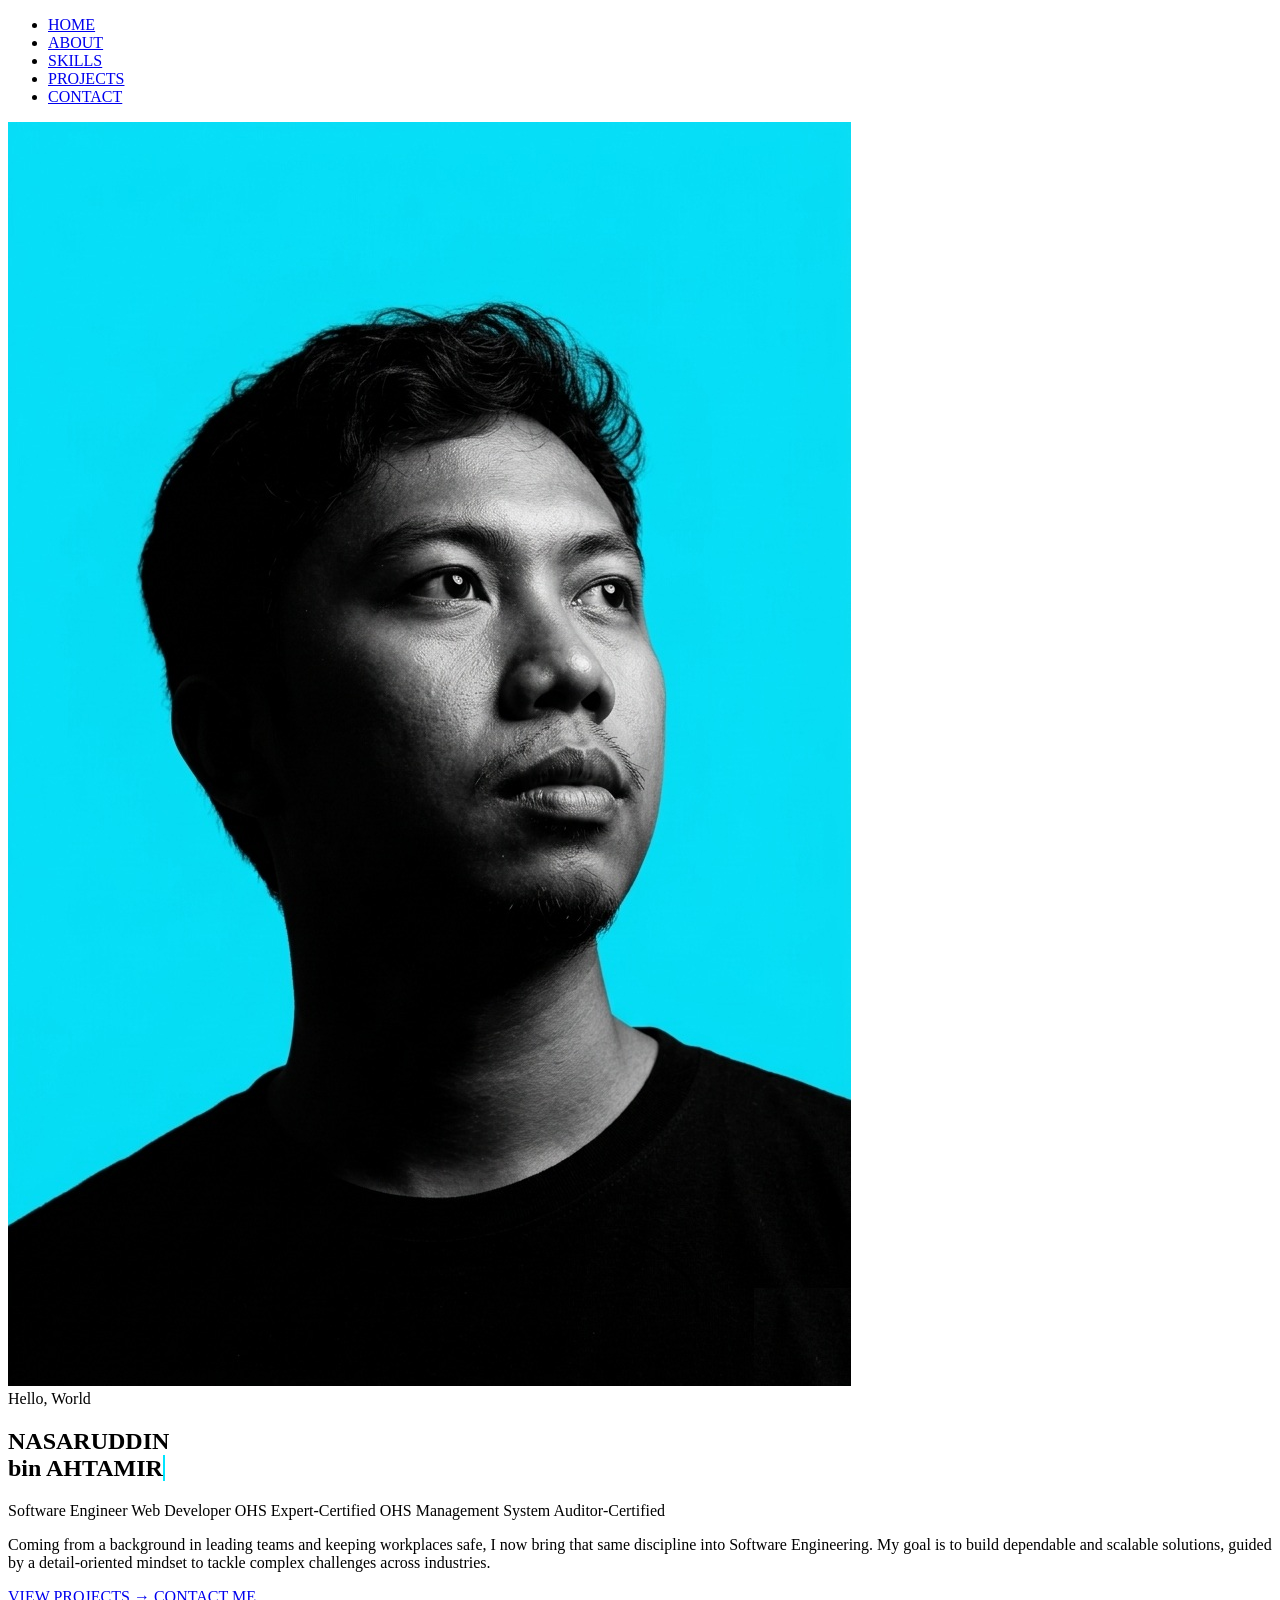
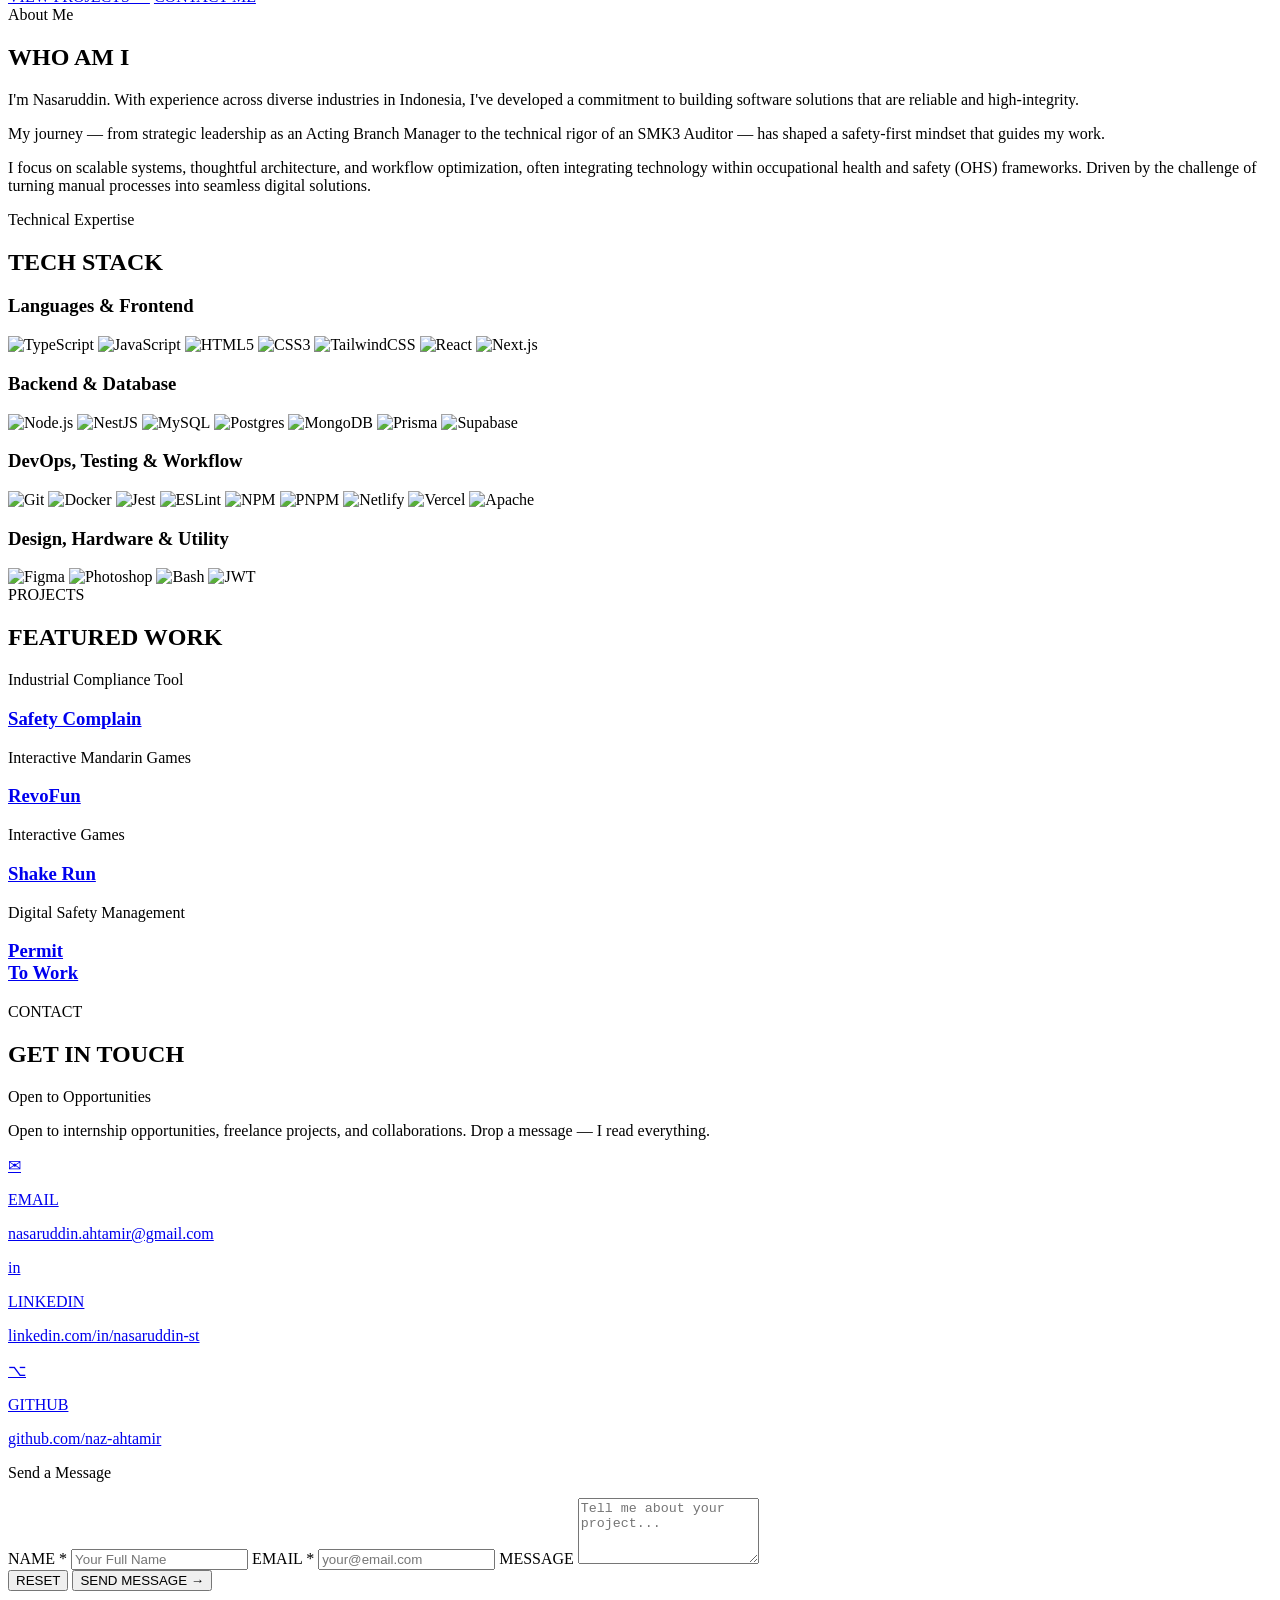
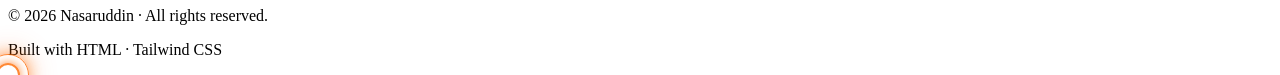
==== index.html @ 33e67f77 "new file:   css/styles.css modified:   index.html" ====
<!doctype html>
<html lang="EN" class="scroll-smooth">

<head>
  <meta charset="UTF-8" />
  <meta name="viewport" content="width=device-width, initial-scale=1.0" />
  <meta name="description"
    content="Portfolio of Nasaruddin Ahtamir – web developer and designer. Explore responsive web projects, HTML/CSS work, and technical collaborations. Contact for opportunities!" />
  <meta name="keywords"
    content="Nasaruddin Ahtamir, portfolio, web developer, web design, front-end developer, GitHub Pages, responsive design" />
  <meta name="robots" content="index, follow" />
  <link rel="canonical" href="https://nasaruddin.github.io/" />
  <meta property="og:title" content="Nasaruddin Ahtamir | Web Developer & Designer Portfolio" />
  <meta property="og:description"
    content="Portfolio of Nasaruddin Ahtamir – web developer and designer. View projects, responsive designs, and technical work." />
  <meta property="og:type" content="website" />
  <meta property="og:url" content="https://nasaruddin.github.io/" />
  <meta property="og:image" content="https://nasaruddin.github.io/images/preview.jpg" />
  <meta name="twitter:card" content="summary_large_image" />
  <meta name="twitter:title" content="Nasaruddin Ahtamir | Web Developer & Designer Portfolio" />
  <meta name="twitter:description"
    content="Portfolio of Nasaruddin Ahtamir – web developer and designer. View projects, responsive designs, and technical work." />
  <meta name="twitter:image" content="https://nasaruddin.github.io/images/preview.jpg" />
  <meta name="google-site-verification" content="5n1BR2CHWcxtqKw4xwNAb4pCUKZmLv2qoY3jx4IInnc" />
  <title>naz-ahtamir | Portfolio</title>
  <script src="https://cdn.jsdelivr.net/npm/@tailwindcss/browser@4"></script>
  <!-- Tambahkan favicon -->
  <link rel="icon" type="image/webp" href="images/favicon.svg" />
  <link rel="stylesheet" href="css/styles.css">
</head>

<body class="text-white antialiased">
  <div class="flex flex-col md:flex-row font-[cybernetik] text-xs">
    <!-- SIDEBAR KIRI: FOTO STICKY, LATAR MERAH SETINGGI LAYAR -->
    <aside
      class="w-full md:flex-1 md:sticky md:top-0 md:h-screen flex flex-col bg-black/20 md:bg-black/30 backdrop-blur-md z-20"
      style="flex-basis: 35%">
      <!-- NAVBAR DI ATAS FOTO, TANPA BACKGROUND, TEKS TENGAH -->
      <nav
        class="w-full py-3 px-2 md:py-4 md:px-6 bg-[#08ddf4] md:bg-transparent md:sticky top-0 z-30 font-[nasalization] font-bold">
        <ul class="flex justify-center gap-2 md:gap-6">
          <li><a href="#home"
              class="text-xs md:text-sm tracking-[0.15em] text-black hover:text-white transition whitespace-nowrap">HOME</a>
          </li>
          <li><a href="#about"
              class="text-xs md:text-sm tracking-[0.15em] text-black hover:text-white transition whitespace-nowrap">ABOUT</a>
          </li>
          <li><a href="#technical-expertise"
              class="text-xs md:text-sm tracking-[0.15em] text-black hover:text-white transition whitespace-nowrap">SKILLS</a>
          </li>
          <li><a href="#projects"
              class="text-xs md:text-sm tracking-[0.15em] text-black hover:text-white transition whitespace-nowrap">PROJECTS</a>
          </li>
          <li><a href="#contact"
              class="text-xs md:text-sm tracking-[0.15em] text-black hover:text-white transition whitespace-nowrap">CONTACT</a>
          </li>
        </ul>
      </nav>

      <!-- FOTO DI BAWAH NAVBAR (memenuhi sisa ruang) -->
      <div class="w-full">
        <img src="images/pro.jpg" alt="Nasaruddin Ahtamir"
          class="w-full h-auto md:absolute md:inset-0 md:h-full md:object-cover" />
      </div>
    </aside>

    <!-- KONTEN UTAMA DI KANAN (dalam 1 box) -->
    <main class="w-full break-words md:flex-1 text-2xl sm:text-3xl lg:text-5xl" style="flex-basis:65%">
      <section id="home" class="min-h-screen flex items-center pt-16 overflow-hidden">
        <div class="px-6 py-20 relative z-10 w-full">
          <div class="flex items-center gap-3 mb-6">
            <div class="w-8 h-px bg-[#00e5ff]"></div>
            <span class="text-[#00e5ff] tracking-[0.2em] text-[0.7rem] uppercase font-[cybernetik] font-bold">Hello,
              World</span>
          </div>
          <h1 class="font-bold leading-none mb-4 font-[cybernetik]
              text-[clamp(1.6rem,5vw,2.5rem)]
              sm:text-[clamp(2rem,6vw,4rem)]
              lg:text-[clamp(3rem,7vw,5rem)]">
            <span class="text-white">NASARUDDIN</span><br />
            <span class="typing-text inline-block text-cyan-400 drop-shadow-[0_0_22px_#00e5ff]"></span>
          </h1>
          <div class="font-bold text-sm mb-8 flex flex-wrap gap-2 font-[nasalization]">
            <span
              class="px-3 py-1 text-xs bg-[rgba(0,229,255,0.1)] border border-[rgba(0,229,255,0.3)] text-[#00e5ff]">Software
              Engineer</span>
            <span
              class="px-3 py-1 text-xs bg-[rgba(255,107,43,0.1)] border border-[rgba(255,107,43,0.3)] text-[#ff6b2b]">Web
              Developer</span>
            <span
              class="px-3 py-1 text-xs bg-[rgba(168,85,247,0.1)] border border-[rgba(168,85,247,0.3)] text-[#a855f7]">OHS
              Expert-Certified</span>
            <span
              class="px-3 py-1 text-xs bg-[rgba(0,255,136,0.1)] border border-[rgba(0,255,136,0.3)] text-[#00ff88]">OHS
              Management System Auditor-Certified</span>
          </div>
          <p class="text-justify font-[nasalization] text-sm mt-22">
            Coming from a background in leading teams and keeping workplaces
            safe, I now bring that same discipline into Software Engineering.
            My goal is to build
            <span class="text-[#00e5ff]">dependable and scalable solutions</span>, guided by a detail‑oriented mindset
            to tackle complex
            challenges across industries.
          </p>
          <div class="flex flex-wrap gap-4 mt-8 font-[nasalization] text-sm">
            <a href="#projects"
              class="inline-flex items-center gap-2 px-8 py-3 font-bold tracking-widest transition-all bg-gradient-to-br from-[#00e5ff] to-[#0072ff] text-black hover:shadow-[0_0_30px_rgba(0,229,255,0.5)]">VIEW
              PROJECTS →</a>
            <a href="#contact"
              class="inline-flex items-center gap-2 px-8 py-3 font-bold tracking-widest transition-all bg-transparent border border-[#00e5ff] text-[#00e5ff] hover:bg-[rgba(0,229,255,0.1)]">CONTACT
              ME</a>
          </div>
        </div>
      </section>

      <section id="about" class="py-24 relative">
        <div class="px-6 w-full">
          <div class="flex items-center gap-3 mb-3">
            <div class="w-8 h-px bg-[#00e5ff]"></div>
            <span class="text-[#00e5ff] tracking-[0.2em] text-[0.7rem] uppercase font-bold">About Me</span>
          </div>

          <h2 class="font-bold">
            <span class="text-white">WHO</span>
            <span class="text-cyan-400 drop-shadow-[0_0_10px_#00e5ff]">AM I</span>
          </h2>

          <article class="space-y-6 text-justify text-white text-sm mt-22 font-[nasalization]">
            <p>
              I'm <span class="text-cyan-400 font-semibold font-[cybernetik]">Nasaruddin</span>.
              With experience across diverse industries in Indonesia, I've
              developed a commitment to building software solutions that are
              reliable and high‑integrity.
            </p>
            <p>
              My journey — from strategic leadership as an
              <span class="text-orange-500">Acting Branch Manager</span> to
              the technical rigor of an
              <span class="text-orange-500">SMK3 Auditor</span> — has shaped a
              <span class="text-orange-500 font-bold">safety‑first</span>
              mindset that guides my work.
            </p>
            <p>
              I focus on
              <span class="text-purple-500">scalable systems</span>,
              thoughtful architecture, and workflow optimization, often
              integrating technology within occupational health and safety
              (OHS) frameworks. Driven by the challenge of turning manual
              processes into seamless digital solutions.
            </p>
          </article>
      </section>
      <section id="technical-expertise" class="py-24 relative">
        <div class="px-6 w-full">
          <div class="flex items-center gap-3 mb-3">
            <div class="w-8 h-px bg-[#00e5ff]"></div>
            <span class="text-[#00e5ff] tracking-[0.2em] text-[0.7rem] uppercase font-bold">Technical
              Expertise</span>
          </div>

          <h2 class="font-bold mb-8">
            <span class="text-white">TECH</span>
            <span class="text-cyan-400 drop-shadow-[0_0_10px_#00e5ff]">STACK</span>
          </h2>

          <div class="space-y-10 tracking-[0.2em] text-sm uppercase font-[nasalization] font-bold text-white">
            <!-- Languages & Frontend -->
            <div>
              <h3 class="mt-22 mb-4 border-l-4 border-[#00e5ff] pl-4">
                Languages & Frontend
              </h3>
              <div class="flex flex-wrap gap-2">
                <img
                  src="https://img.shields.io/badge/typescript-%23007ACC.svg?style=for-the-badge&logo=typescript&logoColor=white"
                  alt="TypeScript" />
                <img
                  src="https://img.shields.io/badge/javascript-%23323330.svg?style=for-the-badge&logo=javascript&logoColor=%23F7DF1E"
                  alt="JavaScript" />
                <img
                  src="https://img.shields.io/badge/html5-%23E34F26.svg?style=for-the-badge&logo=html5&logoColor=white"
                  alt="HTML5" />
                <img src="https://img.shields.io/badge/css3-%231572B6.svg?style=for-the-badge&logo=css3&logoColor=white"
                  alt="CSS3" />
                <img
                  src="https://img.shields.io/badge/tailwindcss-%2338B2AC.svg?style=for-the-badge&logo=tailwindcss&logoColor=white"
                  alt="TailwindCSS" />
                <img
                  src="https://img.shields.io/badge/react-%2320232a.svg?style=for-the-badge&logo=react&logoColor=%2361DAFB"
                  alt="React" />
                <img src="https://img.shields.io/badge/next.js-black?style=for-the-badge&logo=next.js&logoColor=white"
                  alt="Next.js" />
              </div>
            </div>

            <!-- Backend & Database -->
            <div>
              <h3 class="mb-4 border-l-4 border-[#00e5ff] pl-4">
                Backend & Database
              </h3>
              <div class="flex flex-wrap gap-2">
                <img src="https://img.shields.io/badge/node.js-6DA55F?style=for-the-badge&logo=node.js&logoColor=white"
                  alt="Node.js" />
                <img
                  src="https://img.shields.io/badge/nestjs-%23E0234E.svg?style=for-the-badge&logo=nestjs&logoColor=white"
                  alt="NestJS" />
                <img src="https://img.shields.io/badge/mysql-%2300f.svg?style=for-the-badge&logo=mysql&logoColor=white"
                  alt="MySQL" />
                <img
                  src="https://img.shields.io/badge/postgres-%23316192.svg?style=for-the-badge&logo=postgresql&logoColor=white"
                  alt="Postgres" />
                <img
                  src="https://img.shields.io/badge/mongodb-%2347A248.svg?style=for-the-badge&logo=mongodb&logoColor=white"
                  alt="MongoDB" />
                <img
                  src="https://img.shields.io/badge/prisma-%2300A8E8.svg?style=for-the-badge&logo=prisma&logoColor=white"
                  alt="Prisma" />
                <img
                  src="https://img.shields.io/badge/supabase-%233FCF8E.svg?style=for-the-badge&logo=supabase&logoColor=white"
                  alt="Supabase" />
              </div>
            </div>

            <!-- DevOps, Testing & Workflow -->
            <div>
              <h3 class="mb-4 border-l-4 border-[#00e5ff] pl-4">
                DevOps, Testing & Workflow
              </h3>
              <div class="flex flex-wrap gap-2">
                <img src="https://img.shields.io/badge/git-%23F05033.svg?style=for-the-badge&logo=git&logoColor=white"
                  alt="Git" />
                <img
                  src="https://img.shields.io/badge/docker-%232496ED.svg?style=for-the-badge&logo=docker&logoColor=white"
                  alt="Docker" />
                <img src="https://img.shields.io/badge/jest-%23C21325.svg?style=for-the-badge&logo=jest&logoColor=white"
                  alt="Jest" />
                <img
                  src="https://img.shields.io/badge/eslint-%234B32C3.svg?style=for-the-badge&logo=eslint&logoColor=white"
                  alt="ESLint" />
                <img src="https://img.shields.io/badge/npm-%23CB3837.svg?style=for-the-badge&logo=npm&logoColor=white"
                  alt="NPM" />
                <img src="https://img.shields.io/badge/pnpm-%23F69220.svg?style=for-the-badge&logo=pnpm&logoColor=white"
                  alt="PNPM" />
                <img
                  src="https://img.shields.io/badge/netlify-%23000000.svg?style=for-the-badge&logo=netlify&logoColor=white"
                  alt="Netlify" />
                <img
                  src="https://img.shields.io/badge/vercel-%23000000.svg?style=for-the-badge&logo=vercel&logoColor=white"
                  alt="Vercel" />
                <img
                  src="https://img.shields.io/badge/apache-%23D42029.svg?style=for-the-badge&logo=apache&logoColor=white"
                  alt="Apache" />
              </div>
            </div>

            <!-- Design, Hardware & Utility -->
            <div>
              <h3 class="mb-4 border-l-4 border-[#00e5ff] pl-4">
                Design, Hardware & Utility
              </h3>
              <div class="flex flex-wrap gap-2">
                <img
                  src="https://img.shields.io/badge/figma-%23F24E1E.svg?style=for-the-badge&logo=figma&logoColor=white"
                  alt="Figma" />
                <img
                  src="https://img.shields.io/badge/adobe%20photoshop-%2331A8FF.svg?style=for-the-badge&logo=adobephotoshop&logoColor=white"
                  alt="Photoshop" />
                <img
                  src="https://img.shields.io/badge/bash-%23121011.svg?style=for-the-badge&logo=gnu-bash&logoColor=white"
                  alt="Bash" />
                <img
                  src="https://img.shields.io/badge/jwt-%23000000.svg?style=for-the-badge&logo=JSON%20web%20tokens&logoColor=white"
                  alt="JWT" />
              </div>
            </div>
          </div>
        </div>
      </section>

      <section id="projects" class="py-24 relative">
        <div class="px-6 w-full">
          <div class="flex items-center gap-3 mb-3">
            <div class="w-8 h-px bg-[#00e5ff]"></div>
            <span class="text-[#00e5ff] tracking-[0.2em] text-[0.7rem] uppercase font-bold">PROJECTS</span>
          </div>

          <h2 class="font-bold mb-8">
            <span class="text-[#e2f0f7]">FEATURED </span>
            <span class="text-[#ff6b2b] drop-shadow-[0_0_10px_#ff6b2b]">WORK</span>
          </h2>

          <article class="grid md:grid-cols-2 gap-12 mt-22 mb-22">
            <div class="ml-0 md:ml-8 flex flex-col">
              <span class="text-sm tracking-widest font-[nasalization] uppercase">Industrial Compliance
                Tool</span>
              <a href="https://tally.so/r/0Q7Lz9" target="_blank" rel="noopener noreferrer">
                <h3 class="text-[clamp(1rem,3vw,1.5rem)] text-[#ffcf01] font-bold uppercase ml-33">
                  Safety Complain
                </h3>
              </a>
            </div>
          </article>

          <article class="grid md:grid-cols-2 gap-6 mb-22">
            <div class="ml-0 md:ml-8 flex flex-col">
              <span class="text-sm tracking-widest font-[nasalization] uppercase">Interactive Mandarin Games</span>
              <a href="https://revofun.naz-ahtamir.site/" target="_blank" rel="noopener noreferrer">
                <h3 class="text-[clamp(1rem,3vw,1.5rem)] font-bold uppercase text-[#FF6B2B] text-justify ml-33">
                  RevoFun
                </h3>
              </a>
            </div>
          </article>

          <article class="grid md:grid-cols-2 gap-6 mb-22">
            <div class="ml-0 md:ml-8 flex flex-col">
              <span class="text-sm tracking-widest font-[nasalization] uppercase text-justify">Interactive Games</span>
              <a href="https://naz-ahtamir.github.io/Lomba-Lari/shake-race-player/" target="_blank"
                rel="noopener noreferrer">
                <h3 class="text-[clamp(1rem,3vw,1.5rem)] font-bold uppercase text-[#00cfff] text-justify ml-33">
                  Shake Run
                </h3>
              </a>
            </div>
          </article>

          <article class="grid md:grid-cols-2 gap-6 mb-22">
            <div class="ml-0 md:ml-8 flex flex-col">
              <span class="text-sm tracking-widest font-[nasalization] uppercase">Digital Safety Management</span>
              <a href="https://tally.so/r/dWEXDD" target="_blank" rel="noopener noreferrer">
                <h3 class="text-[clamp(1rem,3vw,1.5rem)] text-[#f4f4f4] font-bold uppercase ml-33">
                  Permit <br />To Work
                </h3>
              </a>
            </div>
          </article>
      </section>
      <section id="contact" class="py-24 relative">
        <div class="px-6 w-full">
          <div class="flex items-center gap-3 mb-3">
            <div class="w-8 h-px bg-[#00e5ff]"></div>
            <span class="text-[#00e5ff] tracking-[0.2em] text-[0.7rem] uppercase font-bold">CONTACT</span>
          </div>

          <h2 class="font-bold">
            <span class="text-white">GET IN</span>
            <span class="text-cyan-400 drop-shadow-[0_0_10px_#00e5ff]">TOUCH</span>
          </h2>

          <div class="grid lg:grid-cols-2 gap-12 mt-22 font-[nasalization]">
            <div class="space-y-6">
              <div class="p-6 bg-[#0a1520] border border-[#1a3a4a] text-[#e2f0f7] shadow-md">
                <p class="text-xl font-[nasalization] uppercase font-bold mb-2">
                  Open to Opportunities
                </p>
                <p class="text-sm">
                  Open to internship opportunities, freelance
                  projects, and collaborations. Drop a message — I
                  read everything.
                </p>
              </div>
              <div class="space-y-3">
                <a href="mailto:nasaruddin.ahtamir@gmail.com"
                  class="flex items-center gap-4 p-4 bg-[#0a1520] border border-[#1a3a4a] transition-colors hover:border-[#00e5ff]">
                  <div class="w-8 h-8 flex items-center justify-center flex-shrink-0 bg-[rgba(0,229,255,0.15)]">
                    <span class="text-[#00e5ff] text-sm">✉</span>
                  </div>
                  <div>
                    <p class="font-[cybernetik] text-xs mb-0.5 text-white/88">
                      EMAIL
                    </p>
                    <p class="text-sm text-[#00e5ff]">
                      nasaruddin.ahtamir@gmail.com
                    </p>
                  </div>
                </a>

                <a href="https://id.linkedin.com/in/nasaruddin-st-86a593258" target="_blank" rel="noopener noreferrer"
                  class="flex items-center gap-4 p-4 bg-[#0a1520] border border-[#1a3a4a] transition-colors hover:border-[#0072ff]">
                  <div class="w-8 h-8 flex items-center justify-center flex-shrink-0 bg-[rgba(0,114,255,0.15)]">
                    <span class="text-[#0072ff] text-sm">in</span>
                  </div>
                  <div>
                    <p class="font-[cybernetik] text-xs mb-0.5 text-white/88">
                      LINKEDIN
                    </p>
                    <p class="text-sm text-[#0072ff]">
                      linkedin.com/in/nasaruddin-st
                    </p>
                  </div>
                </a>

                <a href="https://github.com/naz-ahtamir" target="_blank" rel="noopener noreferrer"
                  class="flex items-center gap-4 p-4 bg-[#0a1520] border border-[#1a3a4a] transition-colors hover:border-[#a855f7]">
                  <div class="w-8 h-8 flex items-center justify-center flex-shrink-0 bg-[rgba(168,85,247,0.15)]">
                    <span class="text-[#a855f7] text-sm">⌥</span>
                  </div>
                  <div>
                    <p class="font-[cybernetik] text-xs mb-0.5 text-white/88">
                      GITHUB
                    </p>
                    <p class="text-sm text-[#a855f7]">
                      github.com/naz-ahtamir
                    </p>
                  </div>
                </a>
              </div>
            </div>

            <div class="p-6 bg-[#0a1520] border border-[#1a3a4a] shadow-md">
              <p class="text-[#e2f0f7] text-xl mb-6 font-[nasalization] uppercase font-bold">
                Send a Message
              </p>

              <form class="space-y-4" id="contact-form">
                <label class="font-[cybernetik] text-xs block mb-2 text-white/88">NAME <span
                    class="text-[#ff6b2b]">*</span></label>
                <input type="text" name="name" placeholder="Your Full Name" required
                  class="text-xs w-full px-3 py-2 bg-transparent border border-[#1a3a4a] text-[#e2f0f7] placeholder-[rgba(226,240,247,0.4)] focus:outline-none focus:border-[#00e5ff] transition-colors" />

                <label class="font-[cybernetik] text-xs block mt-4 mb-2 text-white/88">EMAIL <span
                    class="text-[#ff6b2b]">*</span></label>
                <input type="email" name="email" placeholder="your@email.com" required
                  class="text-xs w-full px-3 py-2 bg-transparent border border-[#1a3a4a] text-[#e2f0f7] placeholder-[rgba(226,240,247,0.4)] focus:outline-none focus:border-[#00e5ff] transition-colors" />

                <label class="font-[cybernetik] text-xs block mt-4 mb-2 text-white/88">MESSAGE</label>
                <textarea name="message" rows="4" placeholder="Tell me about your project..."
                  class="text-xs w-full px-3 py-2 bg-transparent border border-[#1a3a4a] text-[#e2f0f7] placeholder-[rgba(226,240,247,0.4)] focus:outline-none focus:border-[#00e5ff] transition-colors resize-y"></textarea>

                <div class="flex gap-3 pt-2">
                  <button type="reset"
                    class="flex-1 py-3 text-xs font-bold tracking-widest border border-[#1a3a4a] text-[rgba(226,240,247,0.5)] transition-colors hover:border-[#ff6b2b] hover:text-[#ff6b2b]">
                    RESET
                  </button>

                  <button type="submit"
                    class="flex-2 px-8 py-3 text-xs font-bold tracking-widest transition-shadow bg-gradient-to-br from-[#00e5ff] to-[#0072ff] text-black hover:shadow-[0_0_20px_rgba(0,229,255,0.4)]">
                    SEND MESSAGE →
                  </button>
                </div>
              </form>
            </div>
          </div>
        </div>
      </section>

      <footer class="py-8 border-t border-[#1a3a4a] bg-[#050a0e] font-[nasalization]">
        <div
          class="max-w-6xl mx-auto px-6 flex flex-col md:flex-row items-center justify-between gap-4 text-center md:text-left">
          <p class="text-xs text-[rgba(226,240,247,0.4)]">
            © 2026 <span class="text-[#ff6b2b] font-[cybernetik]">Nasaruddin</span> ·
            All rights reserved.
          </p>
          <p class="text-xs text-[rgba(226,240,247,0.4)]">
            Built with <span class="text-[#00e5ff] font-[cybernetik]">HTML</span> ·
            <span class="text-[#00e5ff] font-[cybernetik]">Tailwind CSS</span>
          </p>
        </div>
      </footer>
      <!-- THREE.JS IMPORT MAP (tetap di HTML) -->
      <script type="importmap">
        {
          "imports": {
            "three": "https://unpkg.com/three@0.128.0/build/three.module.js"
          }
        }
      </script>
      <script type="module" src="js/three-stars.js"></script>
      <script src="js/holographic-cursor.js"></script>
      <script src="js/cursor-trail.js"></script>
      <script src="js/typing-effect.js"></script>
    </main>
  </div>
</body>

</html>
---- css/styles.css ----
@font-face {
    font-family: "cybernetik";
    src: url("/fonts/cybernetik.woff2") format("woff2");
    font-weight: normal;
    font-style: normal;
}

@font-face {
    font-family: "nasalization";
    src: url("/fonts/nasalization.woff2") format("woff2");
    font-weight: normal;
    font-style: normal;
}

.typing-text {
    border-right: 2px solid #00e5ff;
    font-family: inherit;
    /* atau font spesifik */
    white-space: nowrap;
}

/* Animasi blink untuk cursor */
@keyframes blink {
    50% {
        border-color: transparent;
    }
}

.typing-text.blinking {
    animation: blink 0.7s step-end infinite;
}

/* custom scrollbar */
::-webkit-scrollbar {
    width: 6px;
}

::-webkit-scrollbar-track {
    background: #050a0e;
}

::-webkit-scrollbar-thumb {
    background: #00e5ff;
    border-radius: 8px;
}

/* Three.js canvas */
canvas.webgl {
    position: fixed;
    top: 0;
    left: 0;
    width: 100%;
    height: 100%;
    z-index: -5;
    pointer-events: none;
}

.relative-z {
    position: relative;
    z-index: 10;
}

#info {
    position: fixed;
    bottom: 12px;
    right: 12px;
    z-index: 20;
    background: rgba(0, 0, 0, 0.5);
    padding: 4px 8px;
    border-radius: 4px;
    font-family: monospace;
    font-size: 10px;
    color: #aaa;
    pointer-events: none;
}

#info a {
    color: #00e5ff;
    text-decoration: none;
}

/* ─── HOLOGRAPHIC CURSOR (gabungan) ─── */
.holographic-cursor {
    position: fixed;
    width: 40px;
    height: 40px;
    pointer-events: none;
    z-index: 9999;
    transform: translate(-50%, -50%);
    transition:
        width 0.3s ease,
        height 0.3s ease;
}

.holographic-cursor::before {
    content: "";
    position: absolute;
    top: 50%;
    left: 50%;
    width: 100%;
    height: 100%;
    border: 1px solid rgba(255, 106, 0, 0.8);
    border-radius: 50%;
    transform: translate(-50%, -50%);
    box-shadow:
        0 0 15px rgba(255, 106, 0, 0.6),
        0 0 30px rgba(255, 106, 0, 0.3);
    animation: cursorPulse 2s infinite;
}

.holographic-cursor::after {
    content: "";
    position: absolute;
    top: 50%;
    left: 50%;
    width: 20px;
    height: 20px;
    border: 2px solid rgba(255, 106, 0, 0.8);
    border-radius: 50%;
    transform: translate(-50%, -50%);
    box-shadow: 0 0 10px rgba(255, 106, 0, 0.8);
}

.holographic-cursor.hover {
    width: 60px;
    height: 60px;
}

.holographic-cursor.hover::before {
    border-color: rgba(255, 106, 0, 1);
    box-shadow:
        0 0 25px rgba(255, 106, 0, 0.8),
        0 0 50px rgba(255, 106, 0, 0.5);
}

.holographic-cursor.hover::after {
    border-color: rgba(255, 106, 0, 1);
    box-shadow: 0 0 20px rgba(255, 106, 0, 1);
}

@keyframes cursorPulse {

    0%,
    100% {
        transform: translate(-50%, -50%) scale(1);
        opacity: 0.8;
    }

    50% {
        transform: translate(-50%, -50%) scale(1.1);
        opacity: 0.5;
    }
}

/* Sembunyikan kursor default di desktop */
body {
    cursor: none;
}

@media (max-width: 768px) {
    body {
        cursor: auto;
    }

    .holographic-cursor {
        display: none;
    }
}

/* Canvas trail (dari script akan dibuat sendiri) */
canvas.cursor-trail {
    position: fixed;
    top: 0;
    left: 0;
    width: 100%;
    height: 100%;
    pointer-events: none;
    z-index: 9998;
}
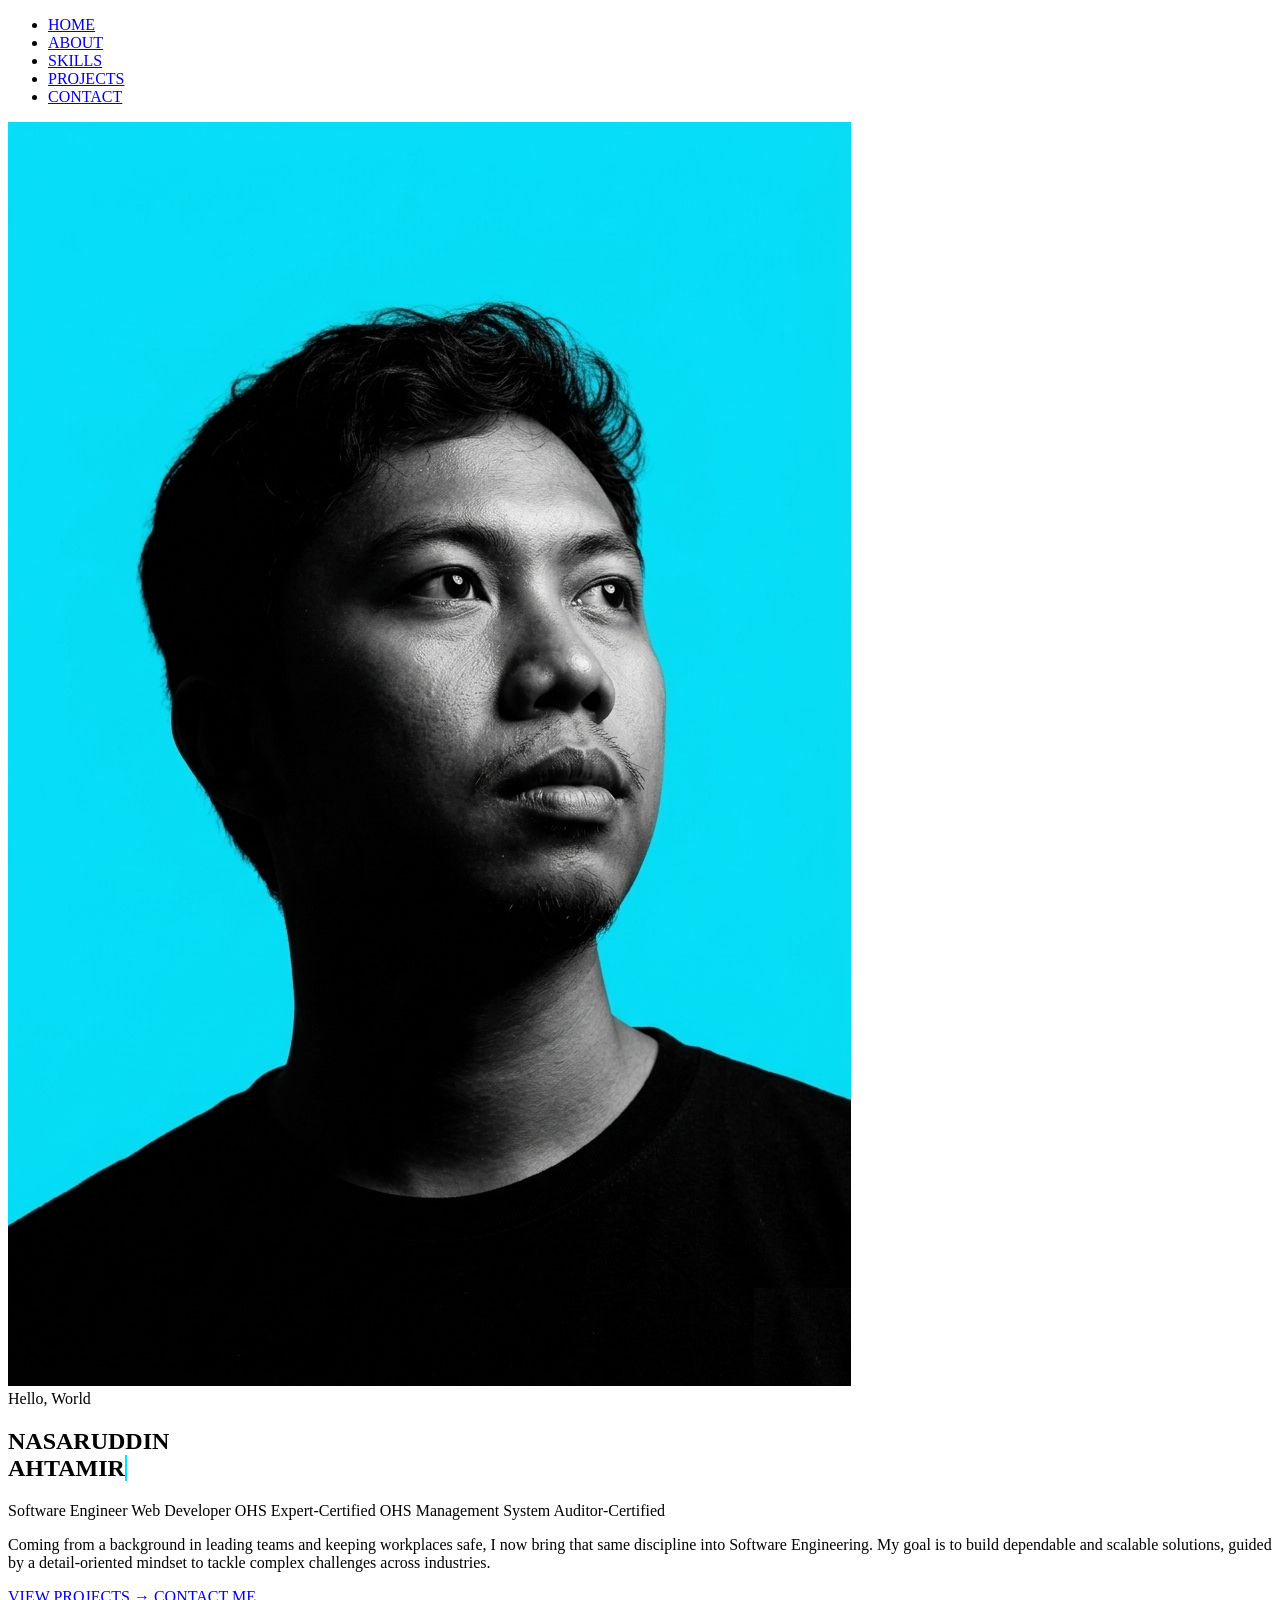
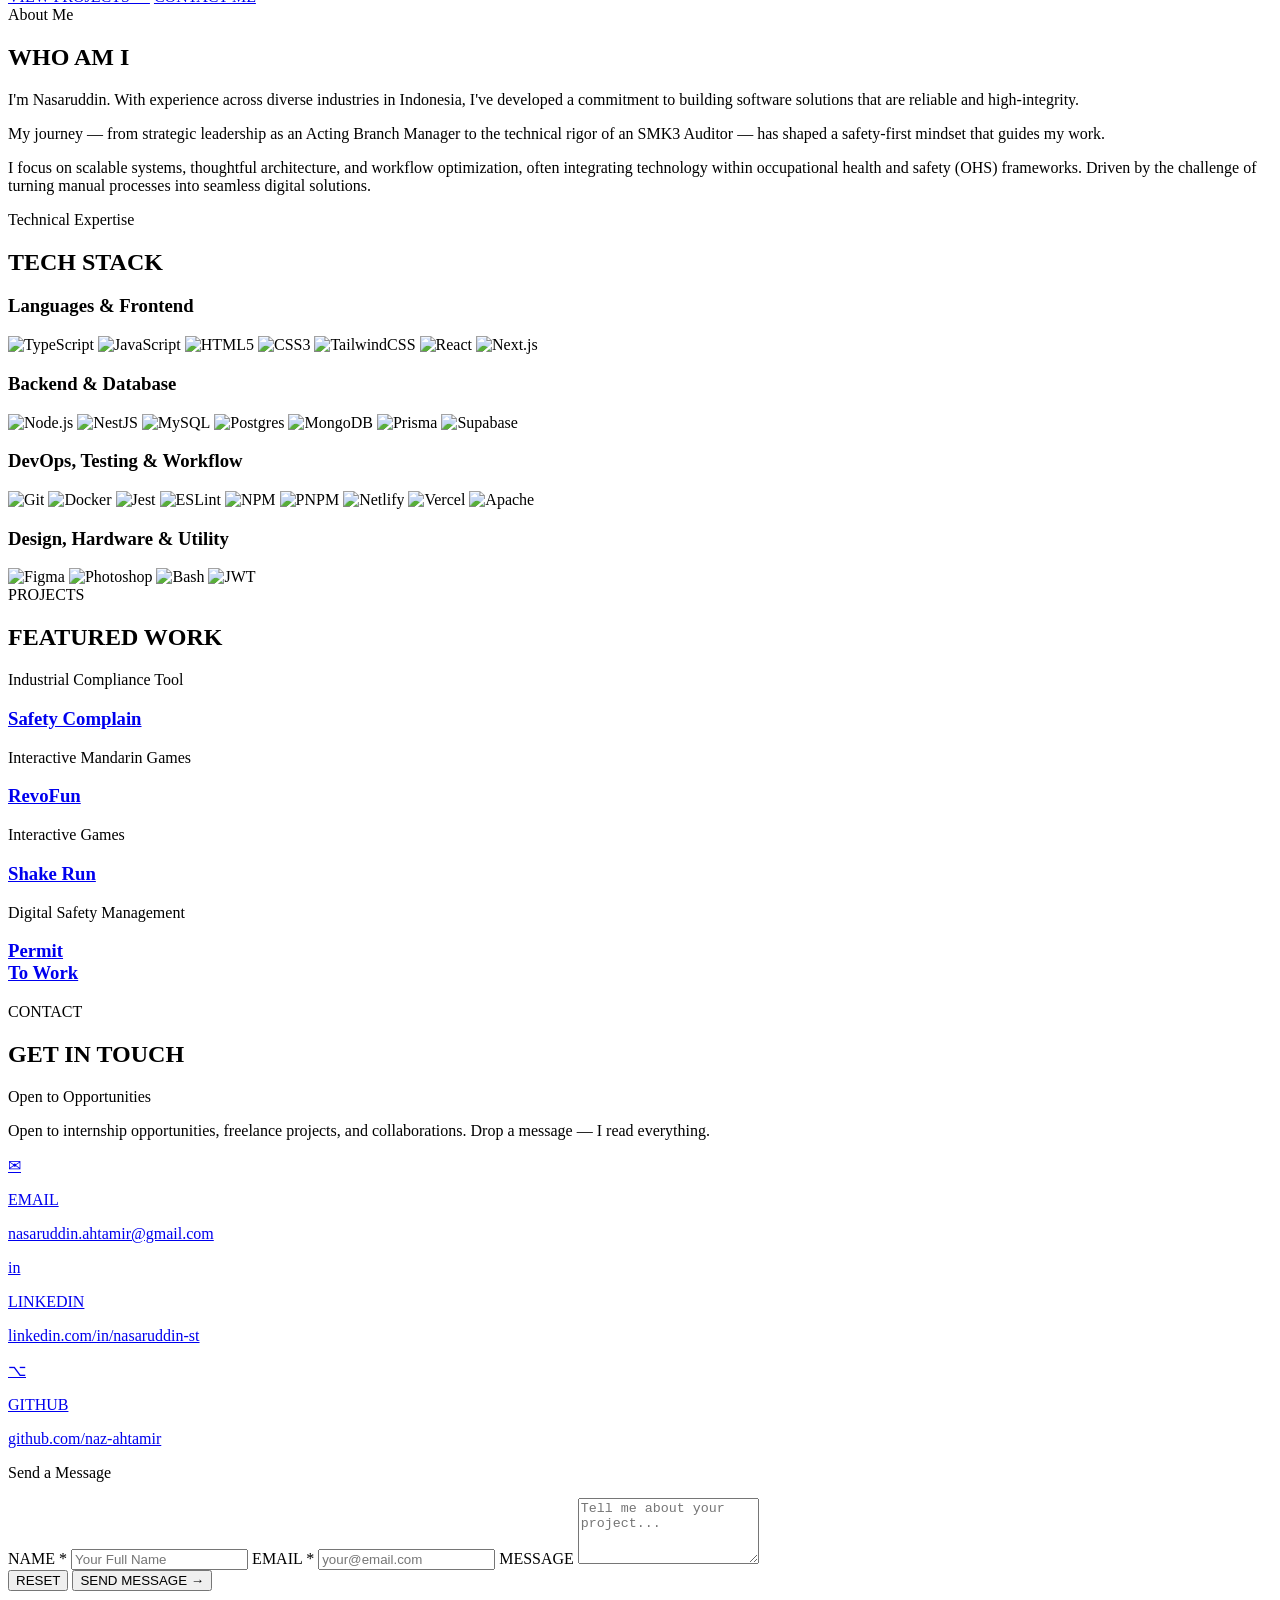
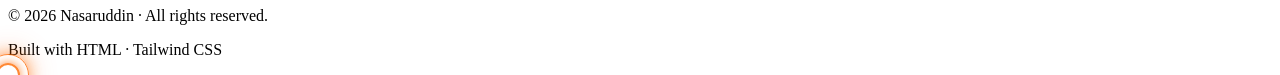
==== commit ff656f9a: "modified:   css/styles.css" ====
--- a/index.html
+++ b/index.html
@@ -37,7 +37,7 @@
       style="flex-basis: 35%">
       <!-- NAVBAR DI ATAS FOTO, TANPA BACKGROUND, TEKS TENGAH -->
       <nav
-        class="w-full py-3 px-2 md:py-4 md:px-6 bg-[#08ddf4] md:bg-transparent md:sticky top-0 z-30 font-[nasalization] font-bold">
+        class="w-full py-3 px-2 md:py-4 md:px-6 bg-[#08ddf4] md:bg-transparent sticky top-0 z-30 font-[nasalization] font-bold">
         <ul class="flex justify-center gap-2 md:gap-6">
           <li><a href="#home"
               class="text-xs md:text-sm tracking-[0.15em] text-black hover:text-white transition whitespace-nowrap">HOME</a>
@@ -74,7 +74,7 @@
               World</span>
           </div>
           <h1 class="font-bold leading-none mb-4 font-[cybernetik]
-              text-[clamp(1.6rem,5vw,2.5rem)]
+              text-[clamp(1.5rem,5vw,2.5rem)]
               sm:text-[clamp(2rem,6vw,4rem)]
               lg:text-[clamp(3rem,7vw,5rem)]">
             <span class="text-white">NASARUDDIN</span><br />
@@ -447,14 +447,16 @@
         <div
           class="max-w-6xl mx-auto px-6 flex flex-col md:flex-row items-center justify-between gap-4 text-center md:text-left">
           <p class="text-xs text-[rgba(226,240,247,0.4)]">
-            © 2026 <span class="text-[#ff6b2b] font-[cybernetik]">Nasaruddin</span> ·
+            © 2026 <span class="text-[#ff6b2b] font-bold">Nasaruddin</span> ·
             All rights reserved.
           </p>
           <p class="text-xs text-[rgba(226,240,247,0.4)]">
-            Built with <span class="text-[#00e5ff] font-[cybernetik]">HTML</span> ·
-            <span class="text-[#00e5ff] font-[cybernetik]">Tailwind CSS</span>
+            Built with <span class="text-[#00e5ff] font-bold">HTML</span> ·
+            <span class="text-[#00e5ff] font-bold">Tailwind CSS</span>
           </p>
         </div>
+        <!-- Tombol back to top (mobile only) -->
+        <a id="back-to-top" href="#" aria-label="Back to top" class="text-xs back-to-top-btn">▲</a>
       </footer>
       <!-- THREE.JS IMPORT MAP (tetap di HTML) -->
       <script type="importmap">
@@ -468,6 +470,7 @@
       <script src="js/holographic-cursor.js"></script>
       <script src="js/cursor-trail.js"></script>
       <script src="js/typing-effect.js"></script>
+      <script src="js/back-to-top.js"></script>
     </main>
   </div>
 </body>
--- a/css/styles.css
+++ b/css/styles.css
@@ -176,4 +176,32 @@
     height: 100%;
     pointer-events: none;
     z-index: 9998;
+}
+
+/* Back to top button - hanya tampil di mobile */
+.back-to-top-btn {
+  display: flex;
+  justify-content: center;
+  align-items: center;
+  width: 27px;
+  height: 27px;
+  background: #00e5ff;
+  color: #000;
+  border-radius: 50%;
+  position: fixed;
+  bottom: 20px;
+  right: 20px;
+  font-size: 20px;
+}
+
+.back-to-top-btn.show {
+  opacity: 1;
+  visibility: visible;
+}
+
+/* Sembunyikan di desktop (lebar >= 769px) */
+@media (min-width: 769px) {
+  .back-to-top-btn {
+    display: none;
+  }
 }
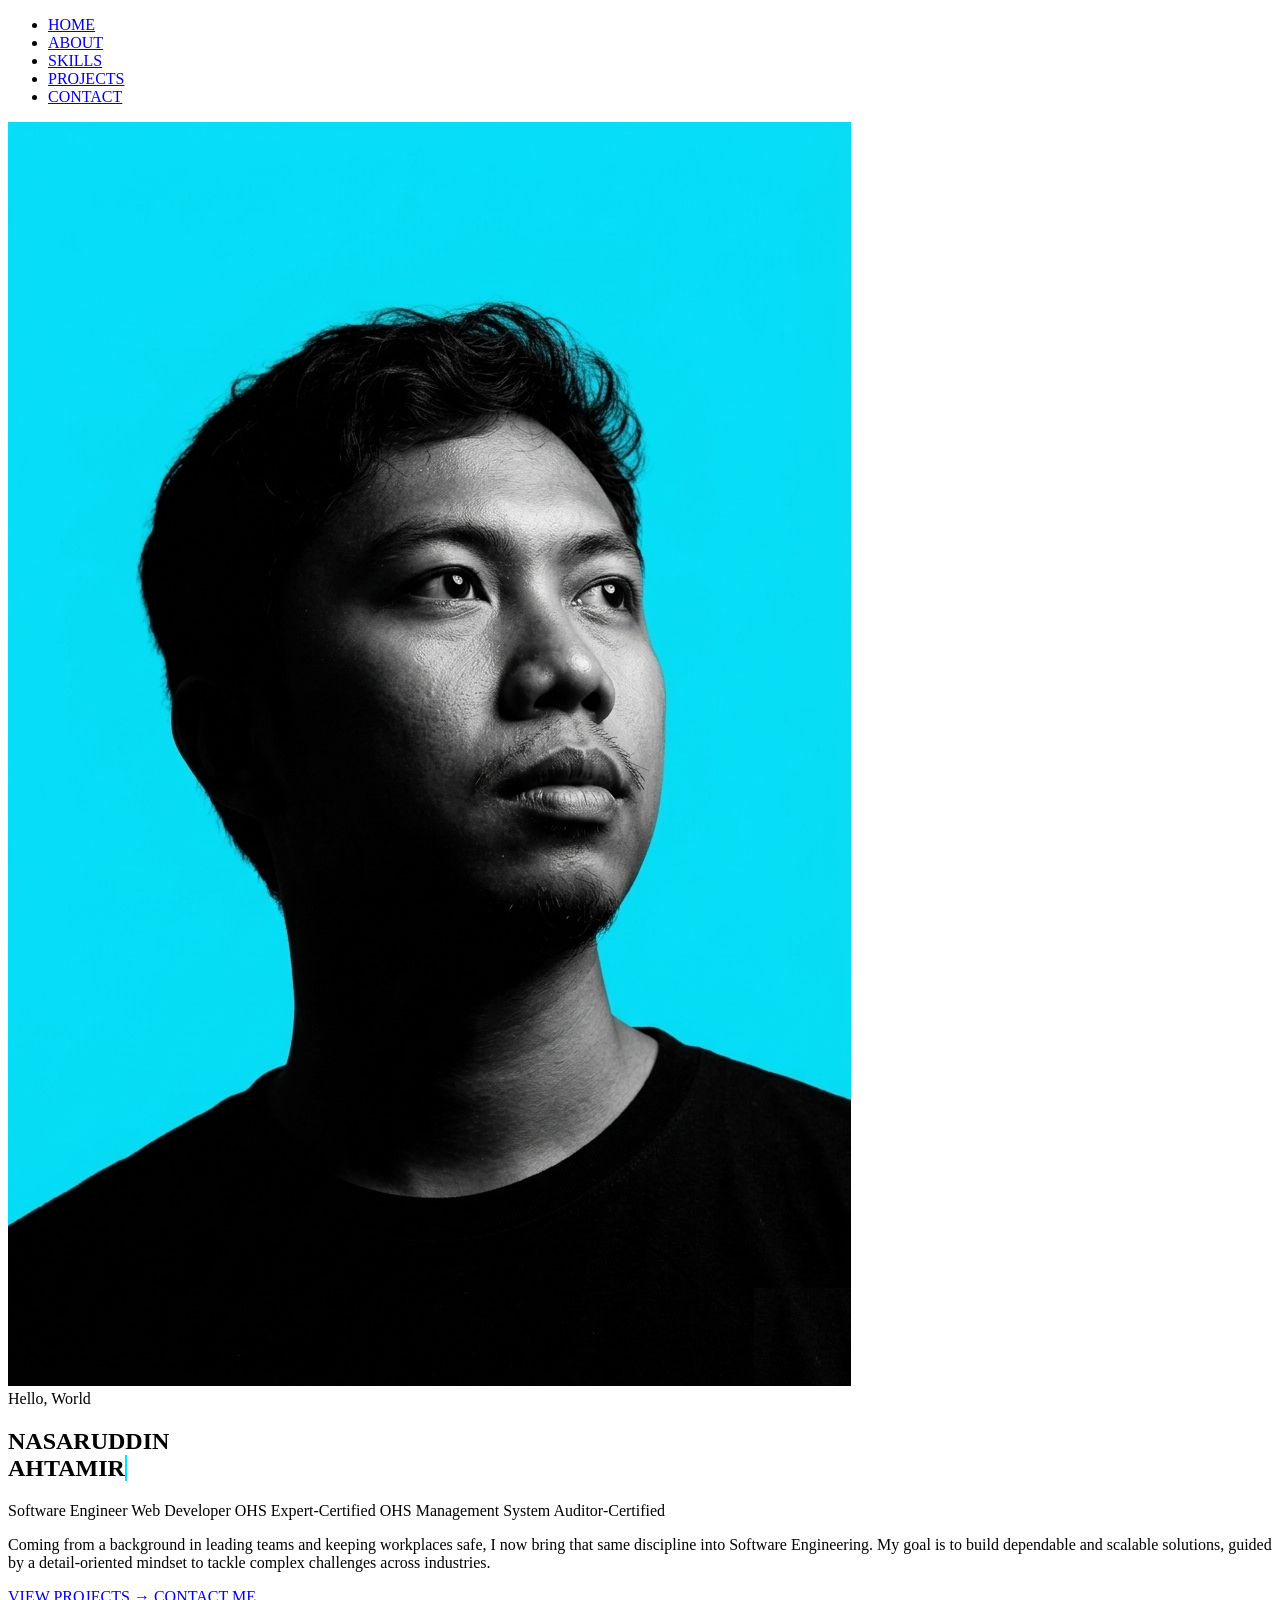
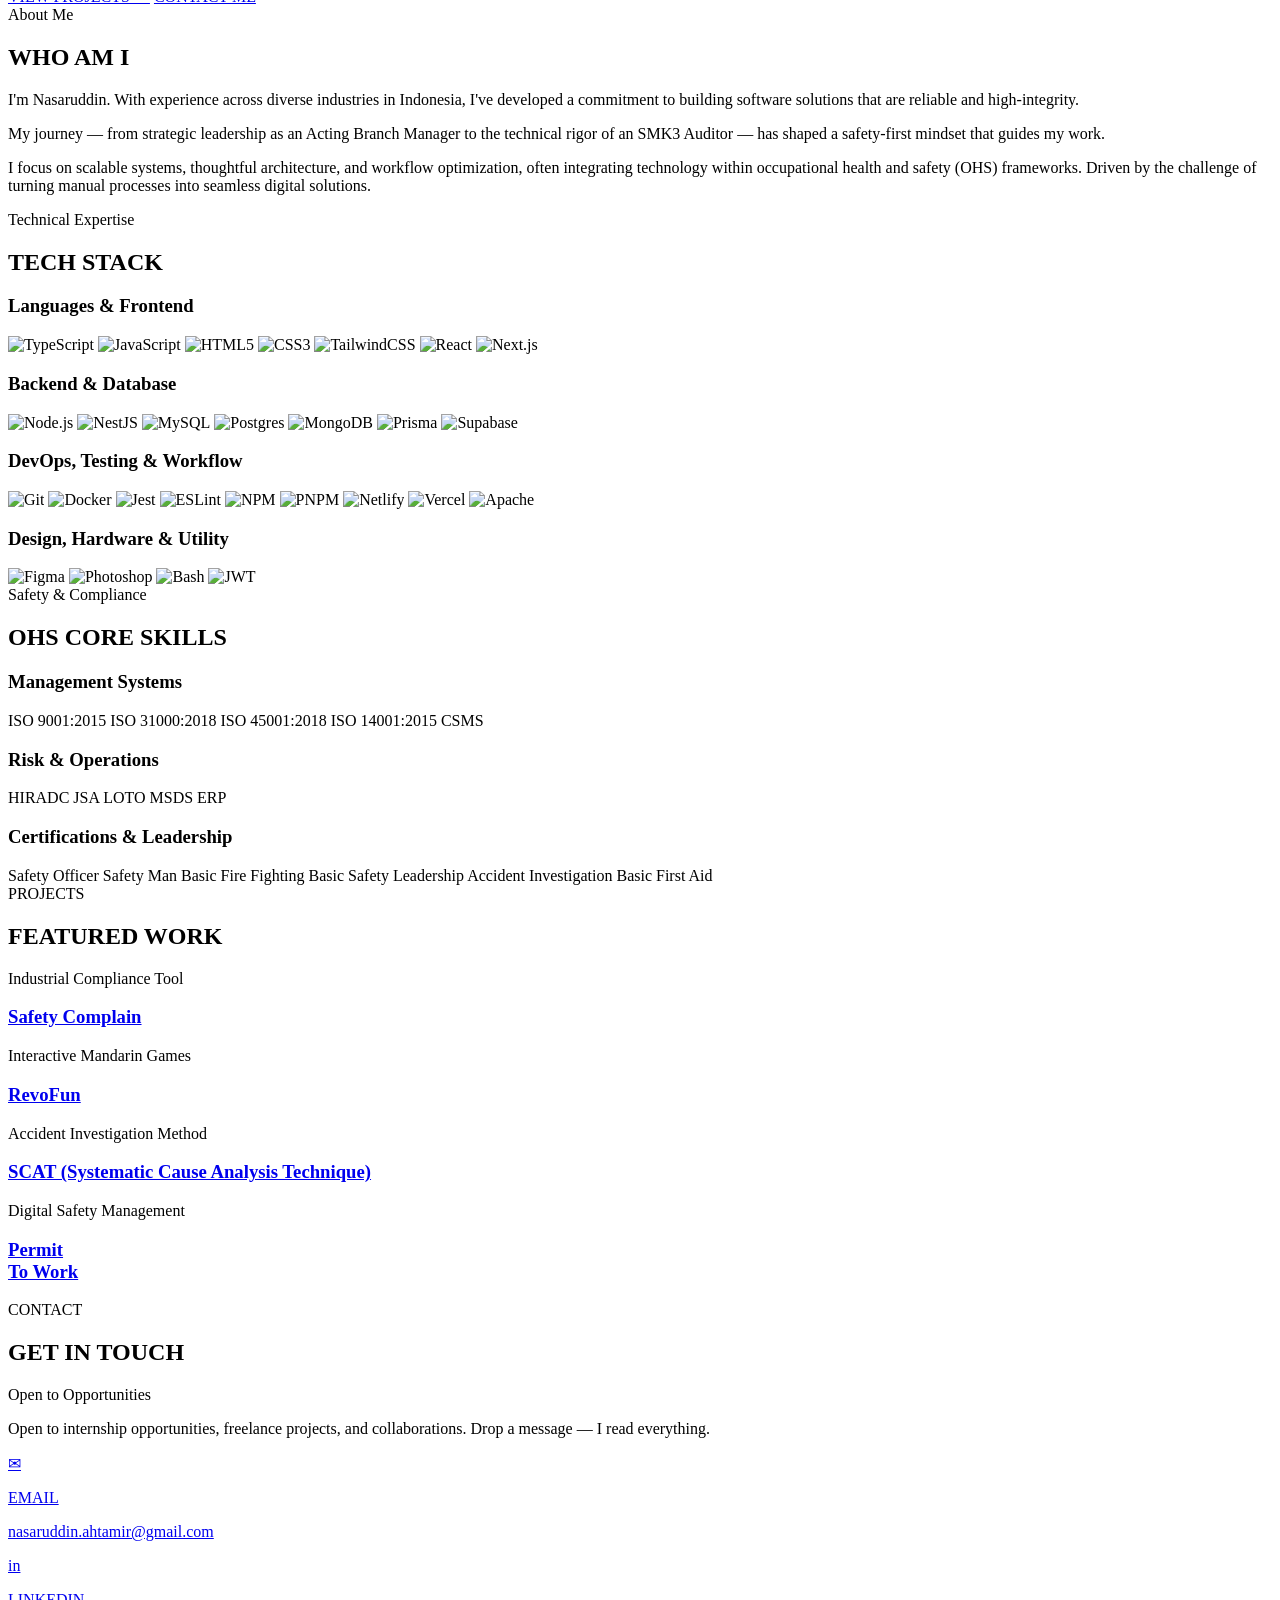
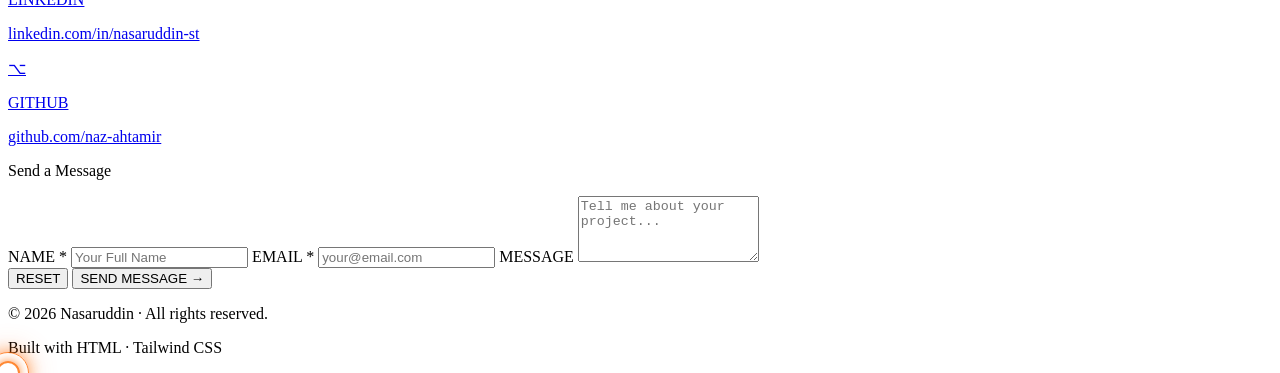
==== commit b823e936: "modified:   index.html" ====
--- a/index.html
+++ b/index.html
@@ -275,7 +275,68 @@
           </div>
         </div>
       </section>
-
+      <!-- Safety & Compliance Section (ENAK DIBACA) -->
+      <section id="safety-expertise" class="py-24 relative">
+        <div class="px-6 w-full">
+          <div class="flex items-center gap-3 mb-3">
+            <div class="w-8 h-px bg-[#00e5ff]"></div>
+            <span class="text-[#00e5ff] tracking-[0.2em] text-[0.8rem] uppercase font-bold">
+              Safety & Compliance
+            </span>
+          </div>
+
+          <h2 class="text-3xl md:text-4xl font-bold mb-10">
+            <span class="text-white">OHS </span>
+            <span class="text-cyan-400 drop-shadow-[0_0_10px_#00e5ff]">CORE SKILLS</span>
+          </h2>
+
+          <!-- Management Systems -->
+          <div class="mb-10 font-[nasalization] uppercase">
+            <h3
+              class="space-y-10 tracking-[0.2em] text-sm uppercase font-[nasalization] font-bold text-white mb-4 border-l-4 border-[#00e5ff] pl-4">
+              Management Systems
+            </h3>
+            <div class="flex flex-wrap gap-3 font-[verdana] font-bold text-[10px] tracking-widest">
+              <span class="px-4 py-2 bg-blue-600 text-white rounded-none">ISO 9001:2015</span>
+              <span class="px-4 py-2 bg-purple-600 text-white rounded-none">ISO 31000:2018</span>
+              <span class="px-4 py-2 bg-emerald-600 text-white rounded-none">ISO 45001:2018</span>
+              <span class="px-4 py-2 bg-amber-600 text-white rounded-none">ISO 14001:2015</span>
+              <span class="px-4 py-2 bg-rose-600 text-white rounded-none">CSMS</span>
+            </div>
+          </div>
+
+          <!-- Risk & Operations -->
+          <div class="mb-10 font-[nasalization] uppercase">
+            <h3
+              class="space-y-10 tracking-[0.2em] text-sm uppercase font-[nasalization] font-bold text-white mb-4 border-l-4 border-[#00e5ff] pl-4">
+              Risk & Operations
+            </h3>
+            <div class="flex flex-wrap gap-3 font-[verdana] font-bold text-[10px] tracking-widest">
+              <span class="px-4 py-2 bg-teal-600 text-white rounded-none">HIRADC</span>
+              <span class="px-4 py-2 bg-indigo-600 text-white rounded-none">JSA</span>
+              <span class="px-4 py-2 bg-fuchsia-600 text-white rounded-none">LOTO</span>
+              <span class="px-4 py-2 bg-sky-600 text-white rounded-none">MSDS</span>
+              <span class="px-4 py-2 bg-orange-600 text-white rounded-none">ERP</span>
+            </div>
+          </div>
+
+          <!-- Certifications & Leadership -->
+          <div class="mb-10 font-[nasalization] uppercase">
+            <h3
+              class="space-y-10 tracking-[0.2em] text-sm uppercase font-[nasalization] font-bold text-white mb-4 border-l-4 border-[#00e5ff] pl-4">
+              Certifications & Leadership
+            </h3>
+            <div class="flex flex-wrap gap-3 font-[verdana] font-bold text-[10px] tracking-widest">
+              <span class="px-4 py-2 bg-lime-700 text-white rounded-none">Safety Officer</span>
+              <span class="px-4 py-2 bg-pink-600 text-white rounded-none">Safety Man</span>
+              <span class="px-4 py-2 bg-cyan-700 text-white rounded-none">Basic Fire Fighting</span>
+              <span class="px-4 py-2 bg-violet-600 text-white rounded-none">Basic Safety Leadership</span>
+              <span class="px-4 py-2 bg-rose-700 text-white rounded-none">Accident Investigation</span>
+              <span class="px-4 py-2 bg-emerald-700 text-white rounded-none">Basic First Aid</span>
+            </div>
+          </div>
+        </div>
+      </section>
       <section id="projects" class="py-24 relative">
         <div class="px-6 w-full">
           <div class="flex items-center gap-3 mb-3">
@@ -313,11 +374,11 @@
 
           <article class="grid md:grid-cols-2 gap-6 mb-22">
             <div class="ml-0 md:ml-8 flex flex-col">
-              <span class="text-sm tracking-widest font-[nasalization] uppercase text-justify">Interactive Games</span>
-              <a href="https://naz-ahtamir.github.io/Lomba-Lari/shake-race-player/" target="_blank"
+              <span class="text-sm tracking-widest font-[nasalization] uppercase text-justify">Accident Investigation Method</span>
+              <a href="https://scat.naz-ahtamir.site/" target="_blank"
                 rel="noopener noreferrer">
                 <h3 class="text-[clamp(1rem,3vw,1.5rem)] font-bold uppercase text-[#00cfff] text-justify ml-33">
-                  Shake Run
+                  SCAT (Systematic Cause Analysis Technique)
                 </h3>
               </a>
             </div>
@@ -455,9 +516,9 @@
             <span class="text-[#00e5ff] font-bold">Tailwind CSS</span>
           </p>
         </div>
-        <!-- Tombol back to top (mobile only) -->
-        <a id="back-to-top" href="#" aria-label="Back to top" class="text-xs back-to-top-btn">▲</a>
       </footer>
+      <!-- Tombol back to top (mobile only) -->
+      <a id="back-to-top" href="#" aria-label="Back to top" class="back-to-top-btn">▲</a>
       <!-- THREE.JS IMPORT MAP (tetap di HTML) -->
       <script type="importmap">
         {
--- a/css/styles.css
+++ b/css/styles.css
@@ -1,197 +1,218 @@
 @font-face {
-    font-family: "cybernetik";
-    src: url("/fonts/cybernetik.woff2") format("woff2");
-    font-weight: normal;
-    font-style: normal;
+  font-family: "cybernetik";
+  src: url("/fonts/cybernetik.woff2") format("woff2");
+  font-weight: normal;
+  font-style: normal;
 }
 
 @font-face {
-    font-family: "nasalization";
-    src: url("/fonts/nasalization.woff2") format("woff2");
-    font-weight: normal;
-    font-style: normal;
+  font-family: "nasalization";
+  src: url("/fonts/nasalization.woff2") format("woff2");
+  font-weight: normal;
+  font-style: normal;
+}
+
+@font-face {
+  font-family: "verdana";
+  src: url("/fonts/verdana.woff2") format("woff2");
+  font-weight: normal;
+  font-style: normal;
 }
 
 .typing-text {
-    border-right: 2px solid #00e5ff;
-    font-family: inherit;
-    /* atau font spesifik */
-    white-space: nowrap;
+  border-right: 2px solid #00e5ff;
+  font-family: inherit;
+  /* atau font spesifik */
+  white-space: nowrap;
 }
 
 /* Animasi blink untuk cursor */
 @keyframes blink {
-    50% {
-        border-color: transparent;
-    }
+  50% {
+    border-color: transparent;
+  }
 }
 
 .typing-text.blinking {
-    animation: blink 0.7s step-end infinite;
+  animation: blink 0.7s step-end infinite;
 }
 
 /* custom scrollbar */
 ::-webkit-scrollbar {
-    width: 6px;
+  width: 6px;
 }
 
 ::-webkit-scrollbar-track {
-    background: #050a0e;
+  background: #050a0e;
 }
 
 ::-webkit-scrollbar-thumb {
-    background: #00e5ff;
-    border-radius: 8px;
+  background: #00e5ff;
+  border-radius: 8px;
 }
 
 /* Three.js canvas */
 canvas.webgl {
-    position: fixed;
-    top: 0;
-    left: 0;
-    width: 100%;
-    height: 100%;
-    z-index: -5;
-    pointer-events: none;
+  position: fixed;
+  top: 0;
+  left: 0;
+  width: 100%;
+  height: 100%;
+  z-index: -5;
+  pointer-events: none;
 }
 
 .relative-z {
-    position: relative;
-    z-index: 10;
+  position: relative;
+  z-index: 10;
 }
 
 #info {
-    position: fixed;
-    bottom: 12px;
-    right: 12px;
-    z-index: 20;
-    background: rgba(0, 0, 0, 0.5);
-    padding: 4px 8px;
-    border-radius: 4px;
-    font-family: monospace;
-    font-size: 10px;
-    color: #aaa;
-    pointer-events: none;
+  position: fixed;
+  bottom: 12px;
+  right: 12px;
+  z-index: 20;
+  background: rgba(0, 0, 0, 0.5);
+  padding: 4px 8px;
+  border-radius: 4px;
+  font-family: monospace;
+  font-size: 10px;
+  color: #aaa;
+  pointer-events: none;
 }
 
 #info a {
-    color: #00e5ff;
-    text-decoration: none;
+  color: #00e5ff;
+  text-decoration: none;
 }
 
 /* ─── HOLOGRAPHIC CURSOR (gabungan) ─── */
 .holographic-cursor {
-    position: fixed;
-    width: 40px;
-    height: 40px;
-    pointer-events: none;
-    z-index: 9999;
-    transform: translate(-50%, -50%);
-    transition:
-        width 0.3s ease,
-        height 0.3s ease;
+  position: fixed;
+  width: 40px;
+  height: 40px;
+  pointer-events: none;
+  z-index: 9999;
+  transform: translate(-50%, -50%);
+  transition:
+    width 0.3s ease,
+    height 0.3s ease;
 }
 
 .holographic-cursor::before {
-    content: "";
-    position: absolute;
-    top: 50%;
-    left: 50%;
-    width: 100%;
-    height: 100%;
-    border: 1px solid rgba(255, 106, 0, 0.8);
-    border-radius: 50%;
-    transform: translate(-50%, -50%);
-    box-shadow:
-        0 0 15px rgba(255, 106, 0, 0.6),
-        0 0 30px rgba(255, 106, 0, 0.3);
-    animation: cursorPulse 2s infinite;
+  content: "";
+  position: absolute;
+  top: 50%;
+  left: 50%;
+  width: 100%;
+  height: 100%;
+  border: 1px solid rgba(255, 106, 0, 0.8);
+  border-radius: 50%;
+  transform: translate(-50%, -50%);
+  box-shadow:
+    0 0 15px rgba(255, 106, 0, 0.6),
+    0 0 30px rgba(255, 106, 0, 0.3);
+  animation: cursorPulse 2s infinite;
 }
 
 .holographic-cursor::after {
-    content: "";
-    position: absolute;
-    top: 50%;
-    left: 50%;
-    width: 20px;
-    height: 20px;
-    border: 2px solid rgba(255, 106, 0, 0.8);
-    border-radius: 50%;
-    transform: translate(-50%, -50%);
-    box-shadow: 0 0 10px rgba(255, 106, 0, 0.8);
+  content: "";
+  position: absolute;
+  top: 50%;
+  left: 50%;
+  width: 20px;
+  height: 20px;
+  border: 2px solid rgba(255, 106, 0, 0.8);
+  border-radius: 50%;
+  transform: translate(-50%, -50%);
+  box-shadow: 0 0 10px rgba(255, 106, 0, 0.8);
 }
 
 .holographic-cursor.hover {
-    width: 60px;
-    height: 60px;
+  width: 60px;
+  height: 60px;
 }
 
 .holographic-cursor.hover::before {
-    border-color: rgba(255, 106, 0, 1);
-    box-shadow:
-        0 0 25px rgba(255, 106, 0, 0.8),
-        0 0 50px rgba(255, 106, 0, 0.5);
+  border-color: rgba(255, 106, 0, 1);
+  box-shadow:
+    0 0 25px rgba(255, 106, 0, 0.8),
+    0 0 50px rgba(255, 106, 0, 0.5);
 }
 
 .holographic-cursor.hover::after {
-    border-color: rgba(255, 106, 0, 1);
-    box-shadow: 0 0 20px rgba(255, 106, 0, 1);
+  border-color: rgba(255, 106, 0, 1);
+  box-shadow: 0 0 20px rgba(255, 106, 0, 1);
 }
 
 @keyframes cursorPulse {
-
-    0%,
-    100% {
-        transform: translate(-50%, -50%) scale(1);
-        opacity: 0.8;
-    }
-
-    50% {
-        transform: translate(-50%, -50%) scale(1.1);
-        opacity: 0.5;
-    }
+  0%,
+  100% {
+    transform: translate(-50%, -50%) scale(1);
+    opacity: 0.8;
+  }
+
+  50% {
+    transform: translate(-50%, -50%) scale(1.1);
+    opacity: 0.5;
+  }
 }
 
 /* Sembunyikan kursor default di desktop */
 body {
-    cursor: none;
+  cursor: none;
 }
 
 @media (max-width: 768px) {
-    body {
-        cursor: auto;
-    }
-
-    .holographic-cursor {
-        display: none;
-    }
+  body {
+    cursor: auto;
+  }
+
+  .holographic-cursor {
+    display: none;
+  }
 }
 
 /* Canvas trail (dari script akan dibuat sendiri) */
 canvas.cursor-trail {
-    position: fixed;
-    top: 0;
-    left: 0;
-    width: 100%;
-    height: 100%;
-    pointer-events: none;
-    z-index: 9998;
+  position: fixed;
+  top: 0;
+  left: 0;
+  width: 100%;
+  height: 100%;
+  pointer-events: none;
+  z-index: 9998;
 }
 
 /* Back to top button - hanya tampil di mobile */
 .back-to-top-btn {
-  display: flex;
-  justify-content: center;
-  align-items: center;
-  width: 27px;
-  height: 27px;
-  background: #00e5ff;
+  position: fixed;
+  bottom: 20px;
+  right: 20px;
+  width: 28px;
+  height: 28px;
+  background-color: #00e5ff;
   color: #000;
   border-radius: 50%;
-  position: fixed;
-  bottom: 20px;
-  right: 20px;
+  display: flex;
+  align-items: center;
+  justify-content: center;
+  text-decoration: none;
   font-size: 20px;
+  font-weight: bold;
+  font-family: monospace;
+  box-shadow: 0 2px 8px rgba(0, 0, 0, 0.3);
+  z-index: 99999;
+  cursor: pointer;
+  opacity: 0;
+  visibility: hidden;
+  transition:
+    opacity 0.3s ease,
+    visibility 0.3s ease;
+  border: none;
+  line-height: 28px;
+  text-align: center;
+  /* tambahkan agar teks rapat vertikal */
 }
 
 .back-to-top-btn.show {
@@ -204,4 +225,4 @@
   .back-to-top-btn {
     display: none;
   }
-}+}
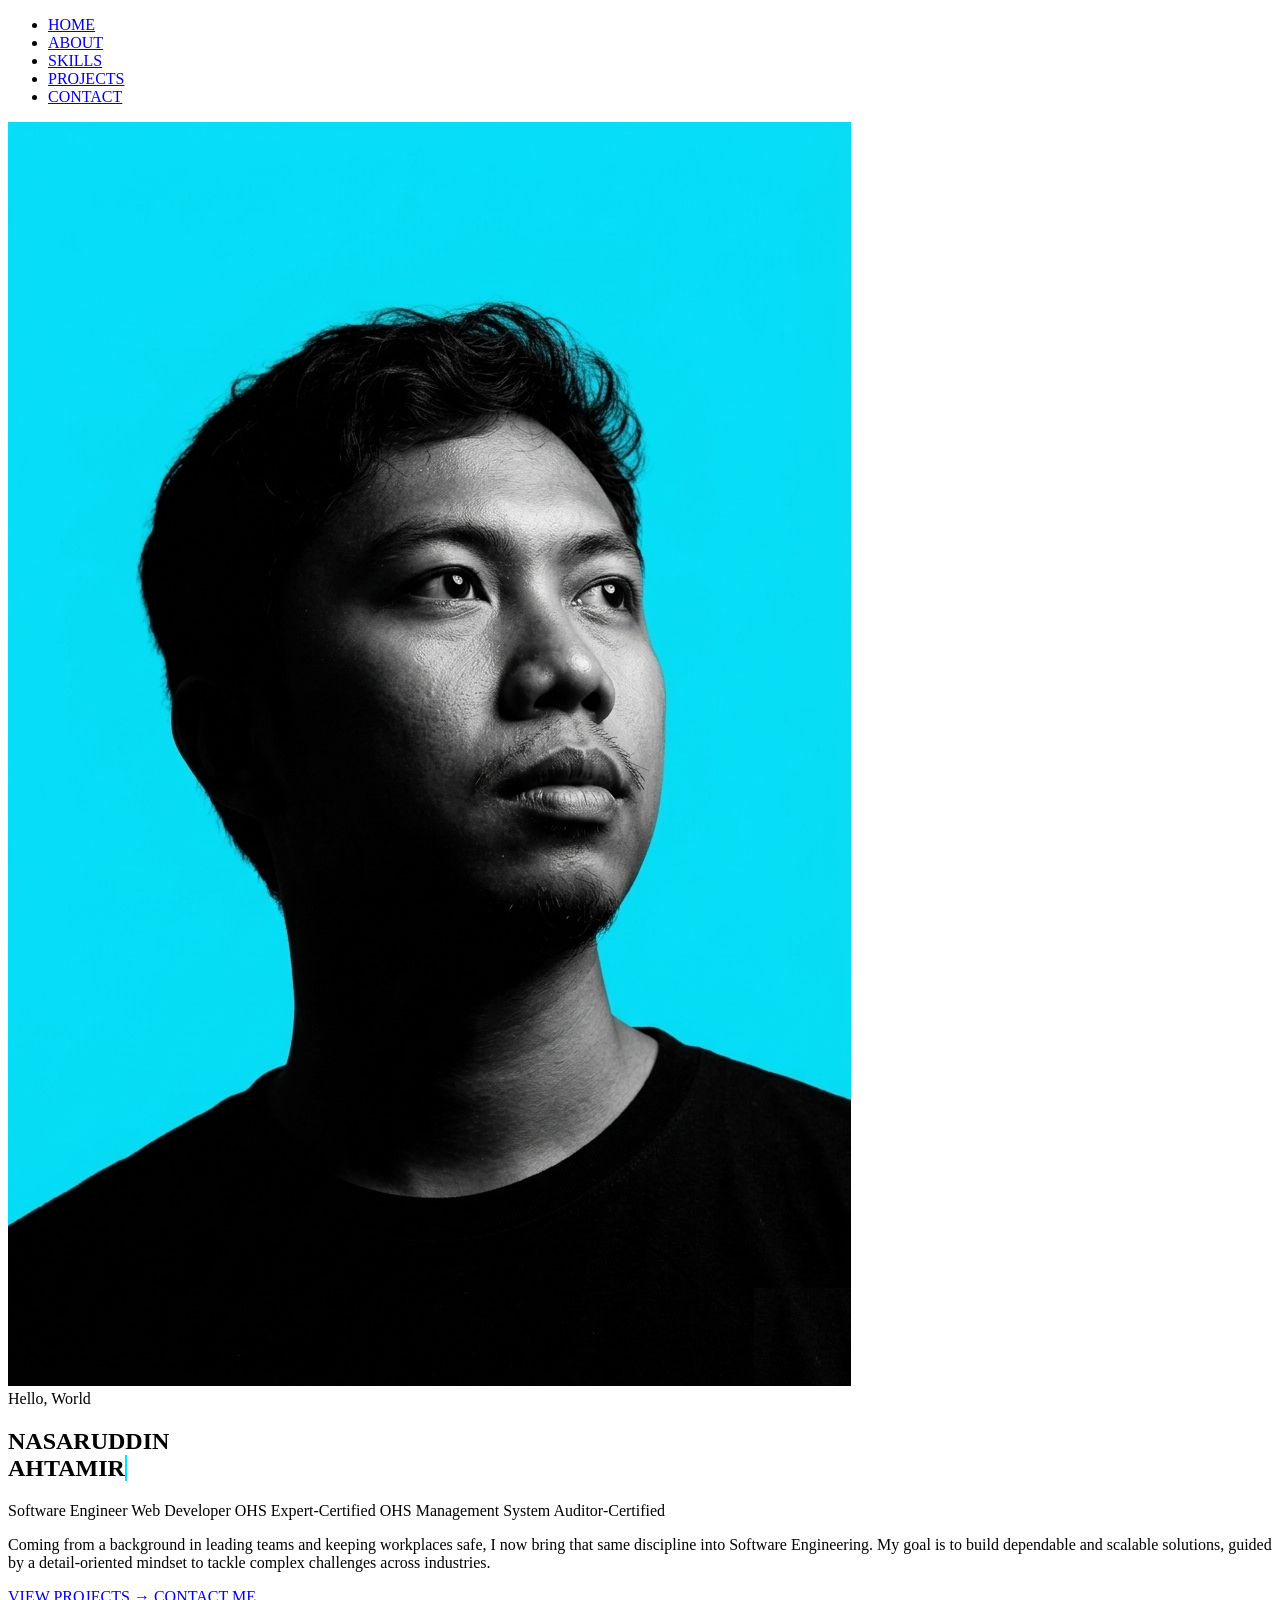
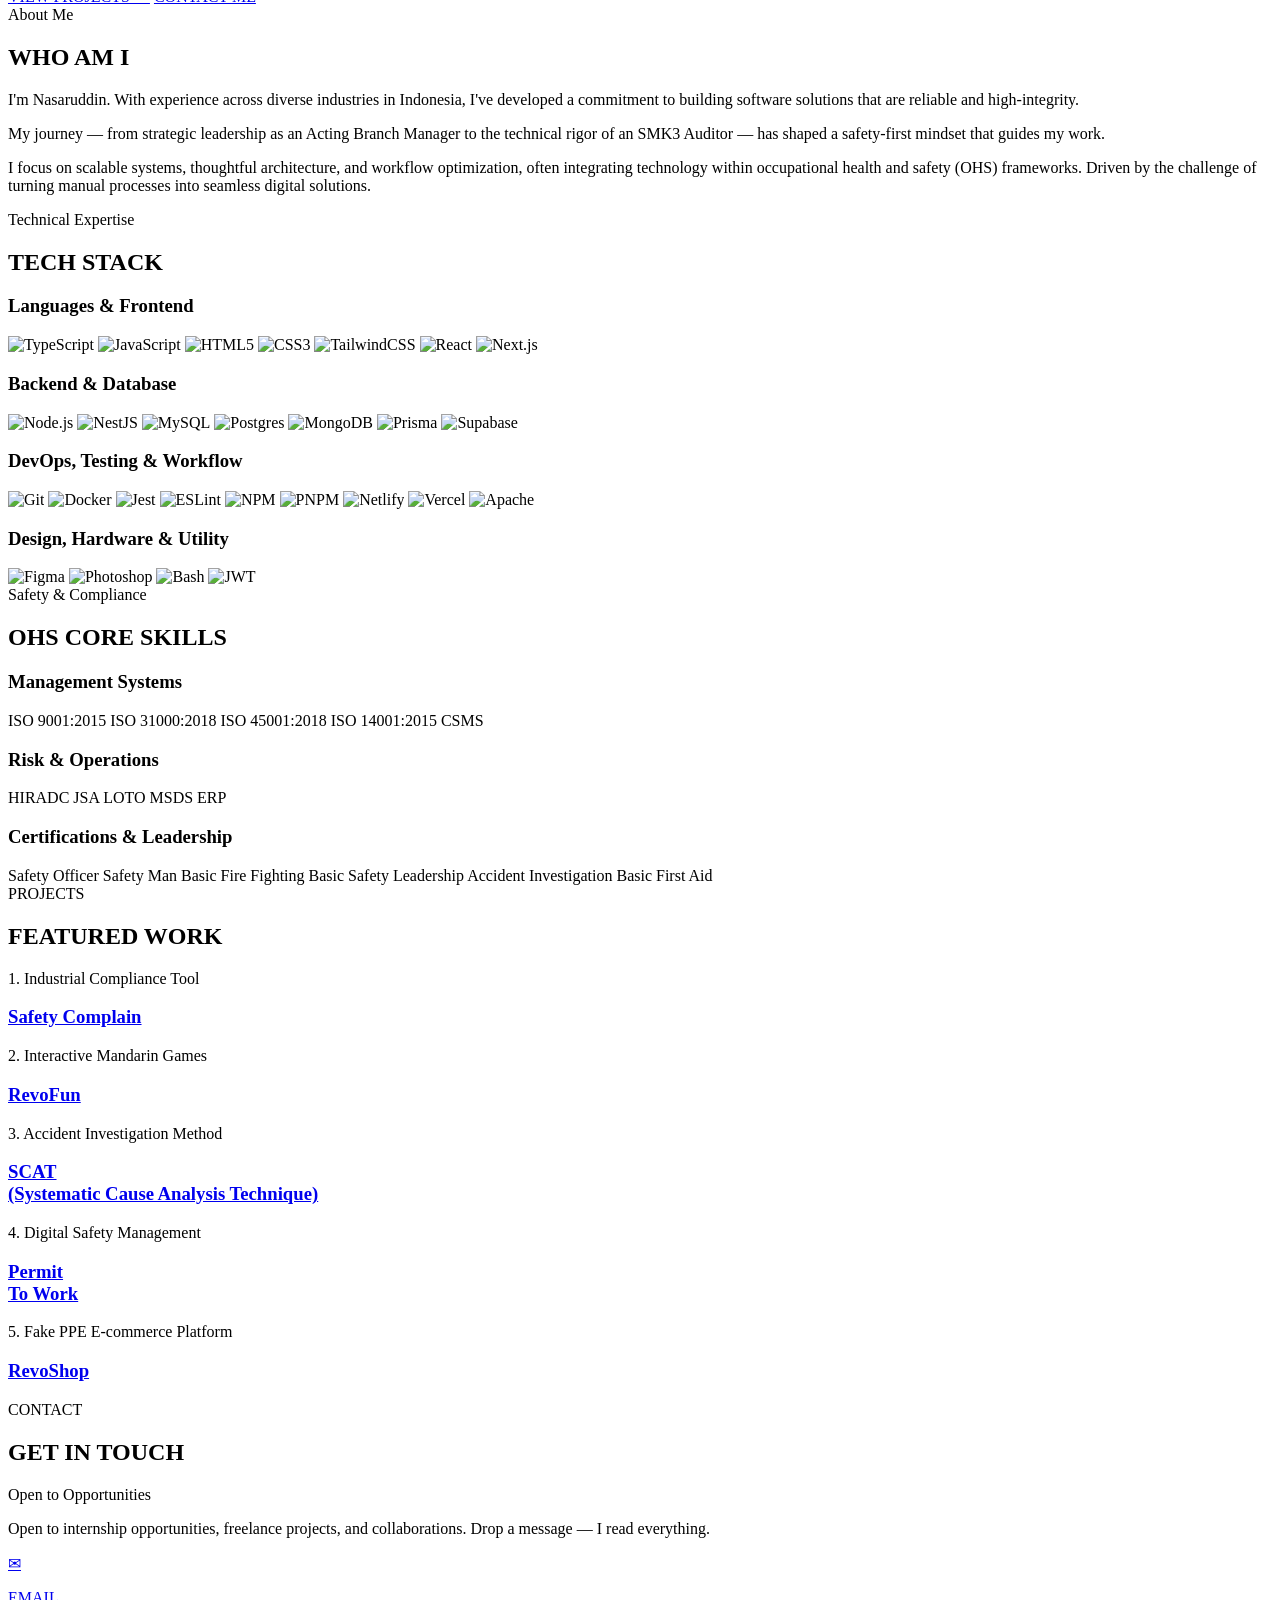
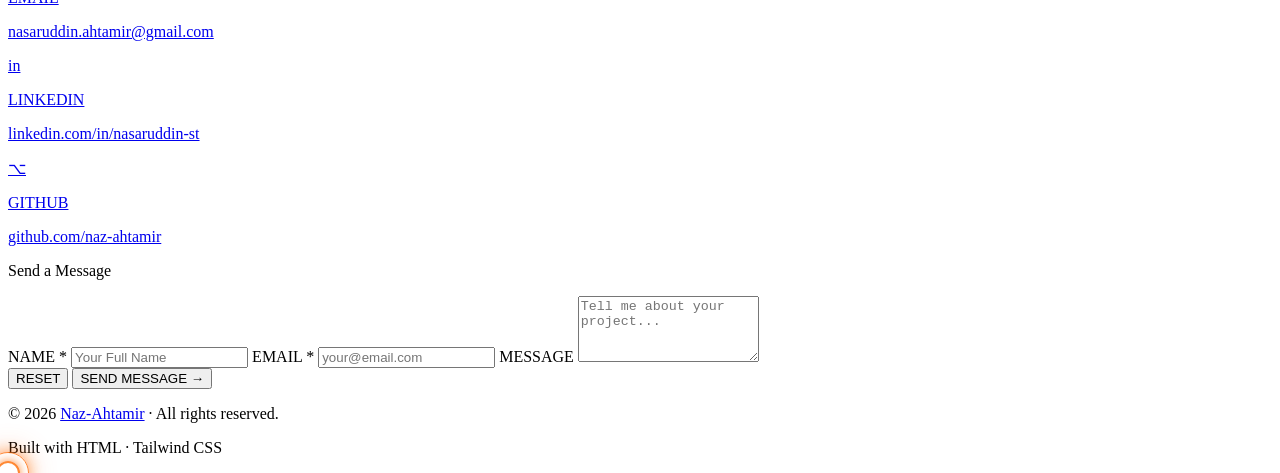
==== commit 29648342: "modified, add new font, and deleted files" ====
--- a/index.html
+++ b/index.html
@@ -65,7 +65,7 @@
     </aside>
 
     <!-- KONTEN UTAMA DI KANAN (dalam 1 box) -->
-    <main class="w-full break-words md:flex-1 text-2xl sm:text-3xl lg:text-5xl" style="flex-basis:65%">
+    <main class="w-full break-words md:flex-1 text-2xl sm:text-3xl lg:text-5xl pt-11 pl-11 pr-88" style="flex-basis:65%">
       <section id="home" class="min-h-screen flex items-center pt-16 overflow-hidden">
         <div class="px-6 py-20 relative z-10 w-full">
           <div class="flex items-center gap-3 mb-6">
@@ -296,12 +296,12 @@
               class="space-y-10 tracking-[0.2em] text-sm uppercase font-[nasalization] font-bold text-white mb-4 border-l-4 border-[#00e5ff] pl-4">
               Management Systems
             </h3>
-            <div class="flex flex-wrap gap-3 font-[verdana] font-bold text-[10px] tracking-widest">
-              <span class="px-4 py-2 bg-blue-600 text-white rounded-none">ISO 9001:2015</span>
-              <span class="px-4 py-2 bg-purple-600 text-white rounded-none">ISO 31000:2018</span>
-              <span class="px-4 py-2 bg-emerald-600 text-white rounded-none">ISO 45001:2018</span>
-              <span class="px-4 py-2 bg-amber-600 text-white rounded-none">ISO 14001:2015</span>
-              <span class="px-4 py-2 bg-rose-600 text-white rounded-none">CSMS</span>
+            <div class="flex flex-wrap gap-3 font-[dejavu] font-bold text-[11px] tracking-wide">
+              <span class="px-4 py-2.5 bg-blue-600 text-white rounded-none">ISO 9001:2015</span>
+              <span class="px-4 py-2.5 bg-purple-600 text-white rounded-none">ISO 31000:2018</span>
+              <span class="px-4 py-2.5 bg-emerald-600 text-white rounded-none">ISO 45001:2018</span>
+              <span class="px-4 py-2.5 bg-amber-600 text-white rounded-none">ISO 14001:2015</span>
+              <span class="px-4 py-2.5 bg-rose-600 text-white rounded-none">CSMS</span>
             </div>
           </div>
 
@@ -311,12 +311,12 @@
               class="space-y-10 tracking-[0.2em] text-sm uppercase font-[nasalization] font-bold text-white mb-4 border-l-4 border-[#00e5ff] pl-4">
               Risk & Operations
             </h3>
-            <div class="flex flex-wrap gap-3 font-[verdana] font-bold text-[10px] tracking-widest">
-              <span class="px-4 py-2 bg-teal-600 text-white rounded-none">HIRADC</span>
-              <span class="px-4 py-2 bg-indigo-600 text-white rounded-none">JSA</span>
-              <span class="px-4 py-2 bg-fuchsia-600 text-white rounded-none">LOTO</span>
-              <span class="px-4 py-2 bg-sky-600 text-white rounded-none">MSDS</span>
-              <span class="px-4 py-2 bg-orange-600 text-white rounded-none">ERP</span>
+            <div class="flex flex-wrap gap-3 font-[dejavu] font-bold text-[11px] tracking-wide">
+              <span class="px-4 py-2.5 bg-teal-600 text-white rounded-none">HIRADC</span>
+              <span class="px-4 py-2.5 bg-indigo-600 text-white rounded-none">JSA</span>
+              <span class="px-4 py-2.5 bg-fuchsia-600 text-white rounded-none">LOTO</span>
+              <span class="px-4 py-2.5 bg-sky-600 text-white rounded-none">MSDS</span>
+              <span class="px-4 py-2.5 bg-orange-600 text-white rounded-none">ERP</span>
             </div>
           </div>
 
@@ -326,13 +326,13 @@
               class="space-y-10 tracking-[0.2em] text-sm uppercase font-[nasalization] font-bold text-white mb-4 border-l-4 border-[#00e5ff] pl-4">
               Certifications & Leadership
             </h3>
-            <div class="flex flex-wrap gap-3 font-[verdana] font-bold text-[10px] tracking-widest">
-              <span class="px-4 py-2 bg-lime-700 text-white rounded-none">Safety Officer</span>
-              <span class="px-4 py-2 bg-pink-600 text-white rounded-none">Safety Man</span>
-              <span class="px-4 py-2 bg-cyan-700 text-white rounded-none">Basic Fire Fighting</span>
-              <span class="px-4 py-2 bg-violet-600 text-white rounded-none">Basic Safety Leadership</span>
-              <span class="px-4 py-2 bg-rose-700 text-white rounded-none">Accident Investigation</span>
-              <span class="px-4 py-2 bg-emerald-700 text-white rounded-none">Basic First Aid</span>
+            <div class="flex flex-wrap gap-3 font-[dejavu] font-bold text-[11px] tracking-wide">
+              <span class="px-4 py-2.5 bg-lime-700 text-white rounded-none">Safety Officer</span>
+              <span class="px-4 py-2.5 bg-pink-600 text-white rounded-none">Safety Man</span>
+              <span class="px-4 py-2.5 bg-cyan-700 text-white rounded-none">Basic Fire Fighting</span>
+              <span class="px-4 py-2.5 bg-violet-600 text-white rounded-none">Basic Safety Leadership</span>
+              <span class="px-4 py-2.5 bg-rose-700 text-white rounded-none">Accident Investigation</span>
+              <span class="px-4 py-2.5 bg-emerald-700 text-white rounded-none">Basic First Aid</span>
             </div>
           </div>
         </div>
@@ -351,6 +351,7 @@
 
           <article class="grid md:grid-cols-2 gap-12 mt-22 mb-22">
             <div class="ml-0 md:ml-8 flex flex-col">
+              <span class="text-xl tracking-widest font-[cybernetik] uppercase w-17 text-left bg-[#007ACC] pl-2">1.</span>
               <span class="text-sm tracking-widest font-[nasalization] uppercase">Industrial Compliance
                 Tool</span>
               <a href="https://tally.so/r/0Q7Lz9" target="_blank" rel="noopener noreferrer">
@@ -363,6 +364,7 @@
 
           <article class="grid md:grid-cols-2 gap-6 mb-22">
             <div class="ml-0 md:ml-8 flex flex-col">
+              <span class="text-xl tracking-widest font-[cybernetik] uppercase w-17 text-left bg-[#E60076] pl-2">2.</span>
               <span class="text-sm tracking-widest font-[nasalization] uppercase">Interactive Mandarin Games</span>
               <a href="https://revofun.naz-ahtamir.site/" target="_blank" rel="noopener noreferrer">
                 <h3 class="text-[clamp(1rem,3vw,1.5rem)] font-bold uppercase text-[#FF6B2B] text-justify ml-33">
@@ -374,11 +376,12 @@
 
           <article class="grid md:grid-cols-2 gap-6 mb-22">
             <div class="ml-0 md:ml-8 flex flex-col">
+              <span class="text-xl tracking-widest font-[cybernetik] uppercase w-17 text-left bg-[#F64C00] pl-2">3.</span>
               <span class="text-sm tracking-widest font-[nasalization] uppercase text-justify">Accident Investigation Method</span>
               <a href="https://scat.naz-ahtamir.site/" target="_blank"
                 rel="noopener noreferrer">
-                <h3 class="text-[clamp(1rem,3vw,1.5rem)] font-bold uppercase text-[#00cfff] text-justify ml-33">
-                  SCAT (Systematic Cause Analysis Technique)
+                <h3 class="text-[clamp(1rem,3vw,1.5rem)] font-bold uppercase text-[#00cfff] text-justify ml-33 w-full">
+                  SCAT <br><span class="text-sm tracking-widest font-[nasalization] uppercase text-left">(Systematic Cause Analysis Technique)</span>
                 </h3>
               </a>
             </div>
@@ -386,10 +389,23 @@
 
           <article class="grid md:grid-cols-2 gap-6 mb-22">
             <div class="ml-0 md:ml-8 flex flex-col">
+              <span class="text-xl tracking-widest font-[cybernetik] uppercase w-17 text-left bg-[#31A8FF] pl-2">4.</span>
               <span class="text-sm tracking-widest font-[nasalization] uppercase">Digital Safety Management</span>
               <a href="https://tally.so/r/dWEXDD" target="_blank" rel="noopener noreferrer">
-                <h3 class="text-[clamp(1rem,3vw,1.5rem)] text-[#f4f4f4] font-bold uppercase ml-33">
+                <h3 class="text-[clamp(1rem,3vw,1.5rem)] text-[#009966] font-bold uppercase ml-33">
                   Permit <br />To Work
+                </h3>
+              </a>
+            </div>
+          </article>
+
+          <article class="grid md:grid-cols-2 gap-6 mb-22">
+            <div class="ml-0 md:ml-8 flex flex-col">
+              <span class="text-xl tracking-widest font-[cybernetik] uppercase w-17 text-left bg-[#FFCE01] pl-2">5.</span>
+              <span class="text-sm tracking-widest font-[nasalization] uppercase">Fake PPE E-commerce Platform</span>
+              <a href="https://revoshop.naz-ahtamir.site/" target="_blank" rel="noopener noreferrer">
+                <h3 class="text-[clamp(1rem,3vw,1.5rem)] text-[#E60076] font-bold uppercase ml-33">
+                  RevoShop
                 </h3>
               </a>
             </div>
@@ -508,7 +524,7 @@
         <div
           class="max-w-6xl mx-auto px-6 flex flex-col md:flex-row items-center justify-between gap-4 text-center md:text-left">
           <p class="text-xs text-[rgba(226,240,247,0.4)]">
-            © 2026 <span class="text-[#ff6b2b] font-bold">Nasaruddin</span> ·
+            © 2026 <a href="#"><span class="text-[#ff6b2b] font-bold"> Naz-Ahtamir</span></a> ·
             All rights reserved.
           </p>
           <p class="text-xs text-[rgba(226,240,247,0.4)]">
--- a/css/styles.css
+++ b/css/styles.css
@@ -13,8 +13,8 @@
 }
 
 @font-face {
-  font-family: "verdana";
-  src: url("/fonts/verdana.woff2") format("woff2");
+  font-family: "dejavu";
+  src: url("/fonts/dejavu.woff2") format("woff2");
   font-weight: normal;
   font-style: normal;
 }
